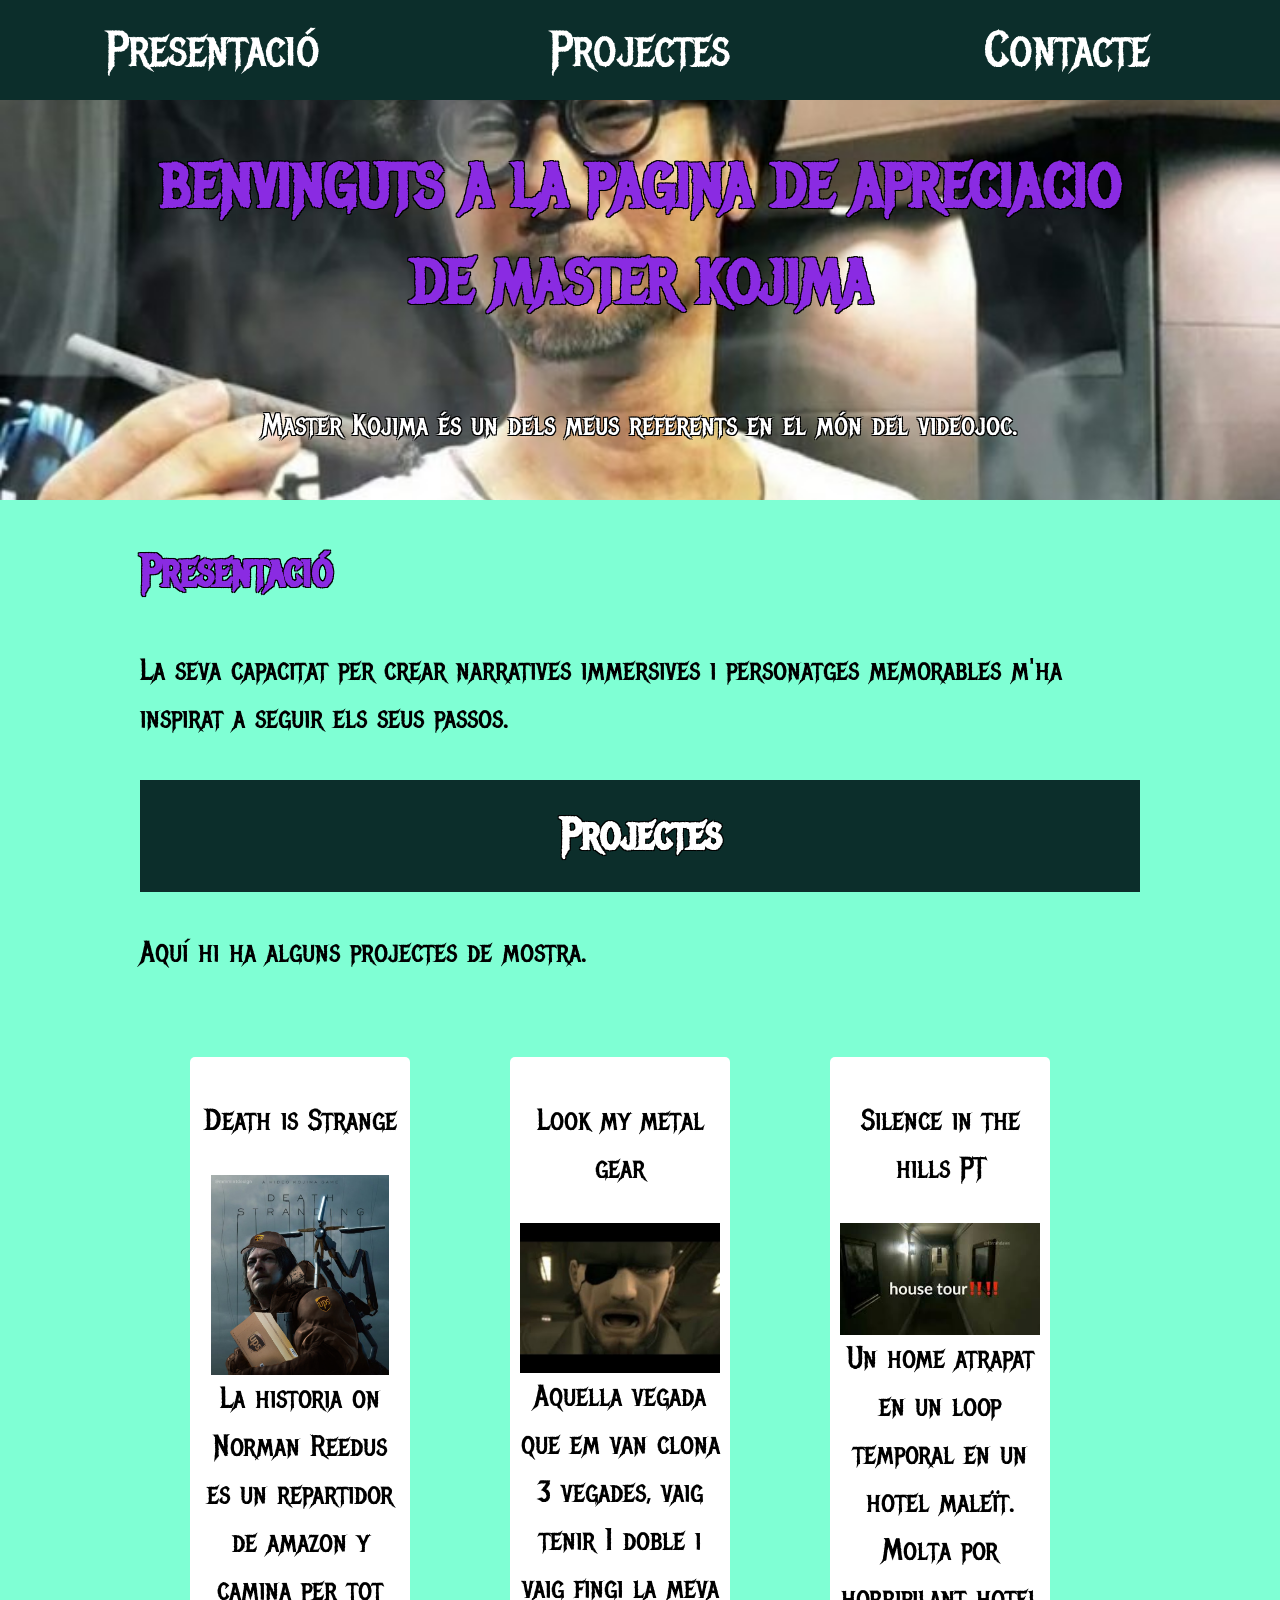
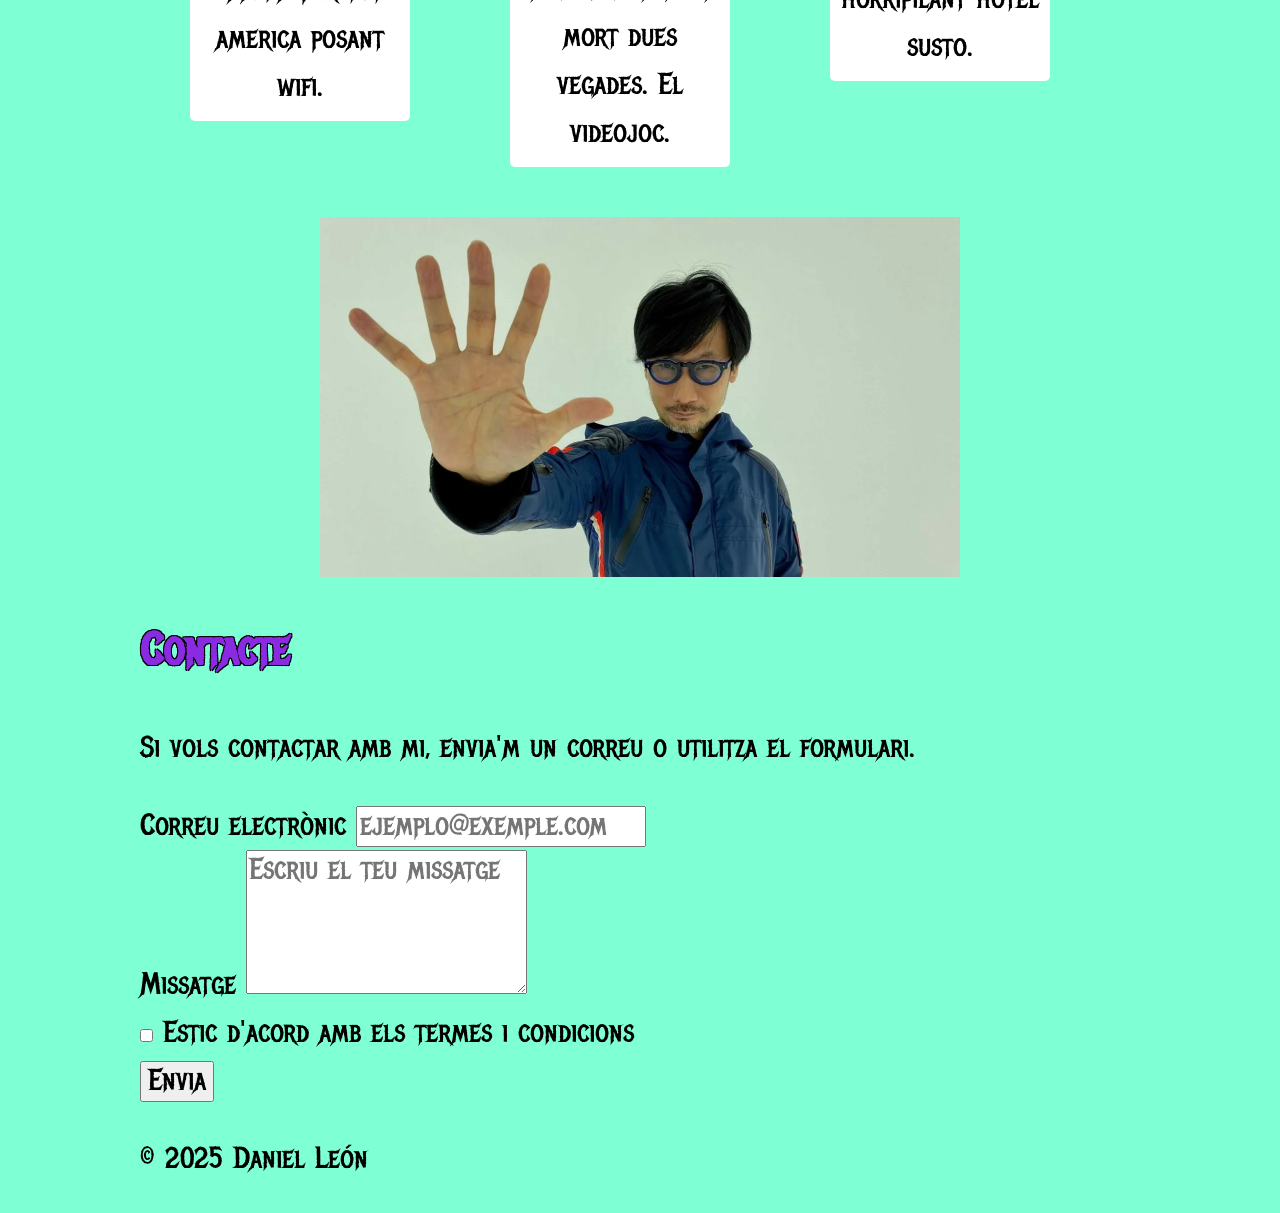
==== index.html @ 2267174e "p 2.0" ====
<!DOCTYPE html>
<html lang="es">
<head>
    <meta charset="UTF-8">
    <meta name="viewport" content="width=device-width, initial-scale=1.0">
    <link rel="stylesheet" href="css/styles.css">
    <link rel="preconnect" href="https://fonts.googleapis.com">
    <link rel="preconnect" href="https://fonts.gstatic.com" crossorigin>
    <link rel="stylesheet" href="css/normalice.css">
    <link href="https://fonts.googleapis.com/css2?family=Metal+Mania&display=swap" rel="stylesheet">
    <title>Web personal</title>
</head>

<body>

    <header>
        <div class ="bg-fondo">
            <nav class ="navegacion_principal_contenedor">           
                <a id="boton" href="#presentacio">Presentació</a>
                <a id="boton" href="#projectes">Projectes</a>
                <a id="boton" href="#contacte">Contacte</a>  
            </nav>
        </div>
    </header>

    <main>
        <section class="hero" id="hero-container">
            <div class="container" id="contenido-hero">
                <h1 >Benvinguts a la pagina de apreciacio de Master Kojima</h1>
                <p id="p-inicial">Master Kojima és un dels meus referents en el món del videojoc.</p>
            </div>
        </section>
        
        <section class="section">
            <div class="container">
                <h2 id="presentacio">Presentació</h2>
                <p>La seva capacitat per crear narratives immersives i personatges memorables m'ha inspirat a seguir els seus passos.</p>
            </div>
        </section>

        <section class="section">
            <div class="container">
                <h2 id="projectes">Projectes</h2>
                <p>Aquí hi ha alguns projectes de mostra.</p>

                <div class="card">
                   <p>Death is Strange</p>
                   <img src="img/UPS.png" alt="ups employe">
                   <div>
                     La historia on Norman Reedus es un repartidor de amazon y camina per tot america posant wifi.
                     </div>
                </div>

                <div class="card">
                       <p>Look my metal gear</p>
                       <img src="img/Big boss.jpg" alt="metal gear">
                       <div>
                         Aquella vegada que em van clona 3 vegades, vaig tenir 1 doble i vaig fingi la meva mort dues vegades. El videojoc.
                       </div>
                </div>

                <div class="card">
                       <p>Silence in the hills PT</p>
                          <img src="img/house.jpeg" alt="silent hills">
                       <div>
                         Un home atrapat en un loop temporal en un hotel maleït. Molta por horripilant hotel susto.
                       </div>
                </div>

                </ul>
            </div>
        </section>

<img src="img/Hand.webp" alt="kojima hand" id="imagen1">
    
        <section class="section">
            <div class="container">
                <h2 id="contacte">Contacte</h2>
                <p>Si vols contactar amb mi, envia'm un correu o utilitza el formulari.</p>

                <form class="contact-form" action="#" method="post">
                    <label for="email">Correu electrònic</label>
                    <input type="email" id="email" name="email" placeholder="ejemplo@exemple.com" required>
<div>
                    <label for="missatge">Missatge</label>
                    <textarea id="missatge" name="missatge" rows="4" placeholder="Escriu el teu missatge"></textarea>
</div>
                    <div class="hero">
                        <label class="checkbox-label">
                            <input type="checkbox" id="condicions" name="condicions" required>
                            Estic d'acord amb els termes i condicions
                        </label>
                    </div>

                    <div class="hero">
                        <button type="submit">Envia</button>
                    </div>
                </form>
            </div>
        </section>
    </main>

    <footer>
        <div class="container">
            <p>&copy; 2025 Daniel León</p>
        </div>
    </footer>

</body>
</html>
---- css/styles.css ----
body {
    font-family: Arial, Helvetica, sans-serif;
    line-height: 1.6;
    margin: 0;
    padding: 0;
    background-color: aquamarine;
    color: black;
    font-size: 30px;
    font-family: 'Metal Mania', cursive;
}

h2, h3 {
   color: blueviolet;
    text-shadow:
    -1px -1px 0 black,
    1px -1px 0 black,
    -1px 1px 0 black,
    1px 1px 0 black;
    
}

#p-inicial {
    text-shadow:
    -1px -1px 0 black,
    1px -1px 0 black,
    -1px 1px 0 black,
    1px 1px 0 black;
}

h1 {
    text-transform: uppercase;
    color: blueviolet;
    text-shadow:
    -1px -1px 0 black,
    1px -1px 0 black,
    -1px 1px 0 black,
    1px 1px 0 black;
}

.container{
    max-width: 1000px;
    margin: 0 auto;
    padding: 0 1rem;
}

.metal-mania-regular {
  font-family: "Metal Mania", system-ui;
  font-weight: 400;
  font-style: normal;
}

img {
    max-width: 35%;
    height: auto;
    display: block;
    margin: 0 auto;
}

.card img {
    max-width: 100%;
    max-height: 200px;
    margin: auto;
}

.navegacion_principal_contenedor {
    display: flex;
    justify-content: space-around;
    background-color: #0c2e2b;
    color: white;
    padding: 0px;
    text-align: center;
}

.bg-fondo {
    background-color: #0c2e2b;
    height: 100px;
}

@media (max-width: 768px) {

body {
   background-color: aquamarine;
   display: flex;
   flex-direction: row;
   font-size: medium;
}

nav {
    flex-direction: column;
    align-items: center;
}

}

#hero-container {
    background-image: url('../img/Smoking.jpg');
    height: 400px;
    color: white;
    text-align: center;
    display: flex;
    justify-content: center;
    background-size: cover;
    background-position: center;
}


@media (max-width: 768px) {
#hero-container {
    height: auto;
    background-size: cover;
    background-position: center;
}
}

#projectes {
    background-color: #0c2e2b;
    color: white;
    padding: 20px 0;
    text-align: center;
}

.card {
    background-color: white;
    width: 20%;
    border-radius: 5px;
    text-align: center;
    float: left;
    padding: 10px;
    margin: 5%;
}

#imagen1 {
    display: flex;
    justify-content: center;
    align-items: center;
    max-width: 50%;
    height: auto;
    margin: 0 auto;
}

@media (max-width: 768px) {
.card {
    width: auto;
    font-size: medium;
    margin: 2%;
}
}

#contenido-hero {
color: white;
display: flex;
flex-direction: column;
align-items: center;
}


@media (max-width: 768px) {
#contenido-hero {
    width: auto;
    font-size: medium;
}
}

#boton {
    color: white;
    padding: 10px 20px;
    margin-top: auto;
    text-decoration: none;
    border-radius: .5rem;
    font-size: 50px;
    width: 90%;
    text-align: center;
    
}

@media (max-width: 768px) {
    #boton {
        width: auto;
    }
}
---- css/normalice.css ----
/*! normalize.css v8.0.1 | MIT License | github.com/necolas/normalize.css */

/* Document
   ========================================================================== */

/**
 * 1. Correct the line height in all browsers.
 * 2. Prevent adjustments of font size after orientation changes in iOS.
 */

html {
  line-height: 1.15; /* 1 */
  -webkit-text-size-adjust: 100%; /* 2 */
}

/* Sections
   ========================================================================== */

/**
 * Remove the margin in all browsers.
 */

body {
  margin: 0;
}

/**
 * Render the `main` element consistently in IE.
 */

main {
  display: block;
}

/**
 * Correct the font size and margin on `h1` elements within `section` and
 * `article` contexts in Chrome, Firefox, and Safari.
 */

h1 {
  font-size: 2em;
  margin: 0.67em 0;
}

/* Grouping content
   ========================================================================== */

/**
 * 1. Add the correct box sizing in Firefox.
 * 2. Show the overflow in Edge and IE.
 */

hr {
  box-sizing: content-box; /* 1 */
  height: 0; /* 1 */
  overflow: visible; /* 2 */
}

/**
 * 1. Correct the inheritance and scaling of font size in all browsers.
 * 2. Correct the odd `em` font sizing in all browsers.
 */

pre {
  font-family: monospace, monospace; /* 1 */
  font-size: 1em; /* 2 */
}

/* Text-level semantics
   ========================================================================== */

/**
 * Remove the gray background on active links in IE 10.
 */

a {
  background-color: transparent;
}

/**
 * 1. Remove the bottom border in Chrome 57-
 * 2. Add the correct text decoration in Chrome, Edge, IE, Opera, and Safari.
 */

abbr[title] {
  border-bottom: none; /* 1 */
  text-decoration: underline; /* 2 */
  text-decoration: underline dotted; /* 2 */
}

/**
 * Add the correct font weight in Chrome, Edge, and Safari.
 */

b,
strong {
  font-weight: bolder;
}

/**
 * 1. Correct the inheritance and scaling of font size in all browsers.
 * 2. Correct the odd `em` font sizing in all browsers.
 */

code,
kbd,
samp {
  font-family: monospace, monospace; /* 1 */
  font-size: 1em; /* 2 */
}

/**
 * Add the correct font size in all browsers.
 */

small {
  font-size: 80%;
}

/**
 * Prevent `sub` and `sup` elements from affecting the line height in
 * all browsers.
 */

sub,
sup {
  font-size: 75%;
  line-height: 0;
  position: relative;
  vertical-align: baseline;
}

sub {
  bottom: -0.25em;
}

sup {
  top: -0.5em;
}

/* Embedded content
   ========================================================================== */

/**
 * Remove the border on images inside links in IE 10.
 */

img {
  border-style: none;
}

/* Forms
   ========================================================================== */

/**
 * 1. Change the font styles in all browsers.
 * 2. Remove the margin in Firefox and Safari.
 */

button,
input,
optgroup,
select,
textarea {
  font-family: inherit; /* 1 */
  font-size: 100%; /* 1 */
  line-height: 1.15; /* 1 */
  margin: 0; /* 2 */
}

/**
 * Show the overflow in IE.
 * 1. Show the overflow in Edge.
 */

button,
input { /* 1 */
  overflow: visible;
}

/**
 * Remove the inheritance of text transform in Edge, Firefox, and IE.
 * 1. Remove the inheritance of text transform in Firefox.
 */

button,
select { /* 1 */
  text-transform: none;
}

/**
 * Correct the inability to style clickable types in iOS and Safari.
 */

button,
[type="button"],
[type="reset"],
[type="submit"] {
  -webkit-appearance: button;
}

/**
 * Remove the inner border and padding in Firefox.
 */

button::-moz-focus-inner,
[type="button"]::-moz-focus-inner,
[type="reset"]::-moz-focus-inner,
[type="submit"]::-moz-focus-inner {
  border-style: none;
  padding: 0;
}

/**
 * Restore the focus styles unset by the previous rule.
 */

button:-moz-focusring,
[type="button"]:-moz-focusring,
[type="reset"]:-moz-focusring,
[type="submit"]:-moz-focusring {
  outline: 1px dotted ButtonText;
}

/**
 * Correct the padding in Firefox.
 */

fieldset {
  padding: 0.35em 0.75em 0.625em;
}

/**
 * 1. Correct the text wrapping in Edge and IE.
 * 2. Correct the color inheritance from `fieldset` elements in IE.
 * 3. Remove the padding so developers are not caught out when they zero out
 *    `fieldset` elements in all browsers.
 */

legend {
  box-sizing: border-box; /* 1 */
  color: inherit; /* 2 */
  display: table; /* 1 */
  max-width: 100%; /* 1 */
  padding: 0; /* 3 */
  white-space: normal; /* 1 */
}

/**
 * Add the correct vertical alignment in Chrome, Firefox, and Opera.
 */

progress {
  vertical-align: baseline;
}

/**
 * Remove the default vertical scrollbar in IE 10+.
 */

textarea {
  overflow: auto;
}

/**
 * 1. Add the correct box sizing in IE 10.
 * 2. Remove the padding in IE 10.
 */

[type="checkbox"],
[type="radio"] {
  box-sizing: border-box; /* 1 */
  padding: 0; /* 2 */
}

/**
 * Correct the cursor style of increment and decrement buttons in Chrome.
 */

[type="number"]::-webkit-inner-spin-button,
[type="number"]::-webkit-outer-spin-button {
  height: auto;
}

/**
 * 1. Correct the odd appearance in Chrome and Safari.
 * 2. Correct the outline style in Safari.
 */

[type="search"] {
  -webkit-appearance: textfield; /* 1 */
  outline-offset: -2px; /* 2 */
}

/**
 * Remove the inner padding in Chrome and Safari on macOS.
 */

[type="search"]::-webkit-search-decoration {
  -webkit-appearance: none;
}

/**
 * 1. Correct the inability to style clickable types in iOS and Safari.
 * 2. Change font properties to `inherit` in Safari.
 */

::-webkit-file-upload-button {
  -webkit-appearance: button; /* 1 */
  font: inherit; /* 2 */
}

/* Interactive
   ========================================================================== */

/*
 * Add the correct display in Edge, IE 10+, and Firefox.
 */

details {
  display: block;
}

/*
 * Add the correct display in all browsers.
 */

summary {
  display: list-item;
}

/* Misc
   ========================================================================== */

/**
 * Add the correct display in IE 10+.
 */

template {
  display: none;
}

/**
 * Add the correct display in IE 10.
 */

[hidden] {
  display: none;
}
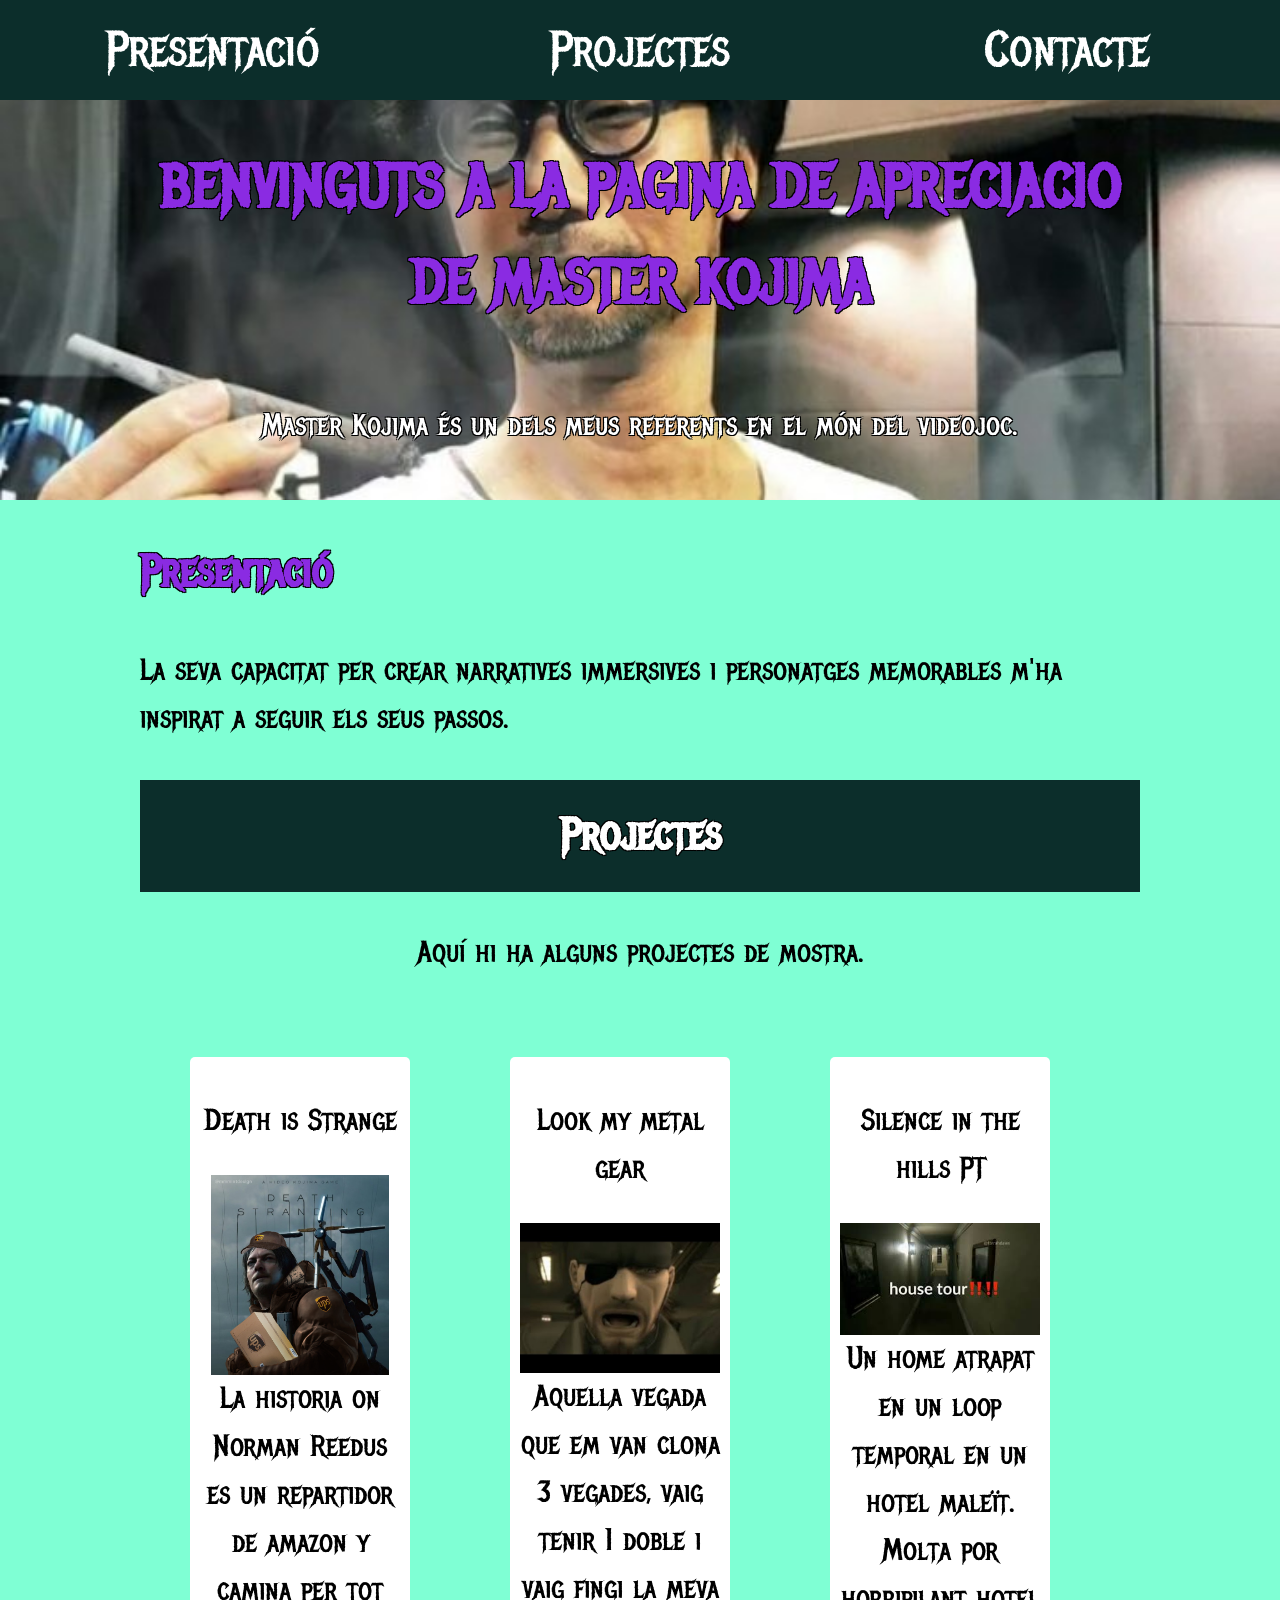
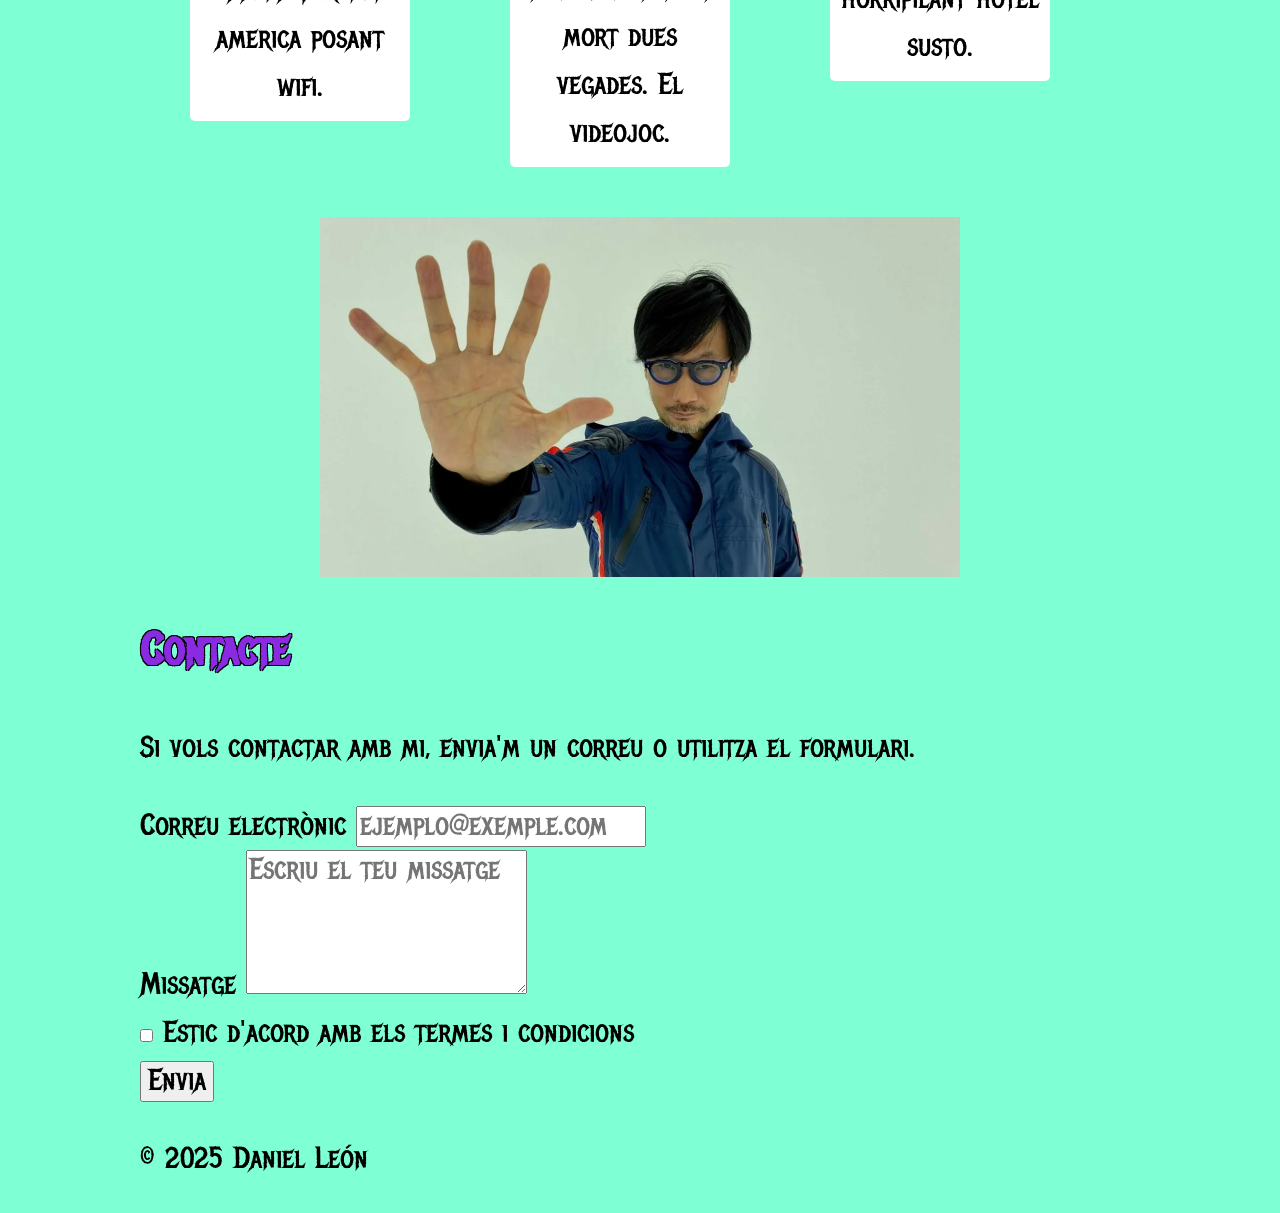
==== commit 52140f0f: "pe 2.2" ====
--- a/index.html
+++ b/index.html
@@ -41,7 +41,7 @@
         <section class="section">
             <div class="container">
                 <h2 id="projectes">Projectes</h2>
-                <p>Aquí hi ha alguns projectes de mostra.</p>
+                <p id="p-projectes">Aquí hi ha alguns projectes de mostra.</p>
 
                 <div class="card">
                    <p>Death is Strange</p>
--- a/css/styles.css
+++ b/css/styles.css
@@ -25,6 +25,10 @@
     1px -1px 0 black,
     -1px 1px 0 black,
     1px 1px 0 black;
+}
+
+#p-projectes {
+    text-align: center;
 }
 
 h1 {
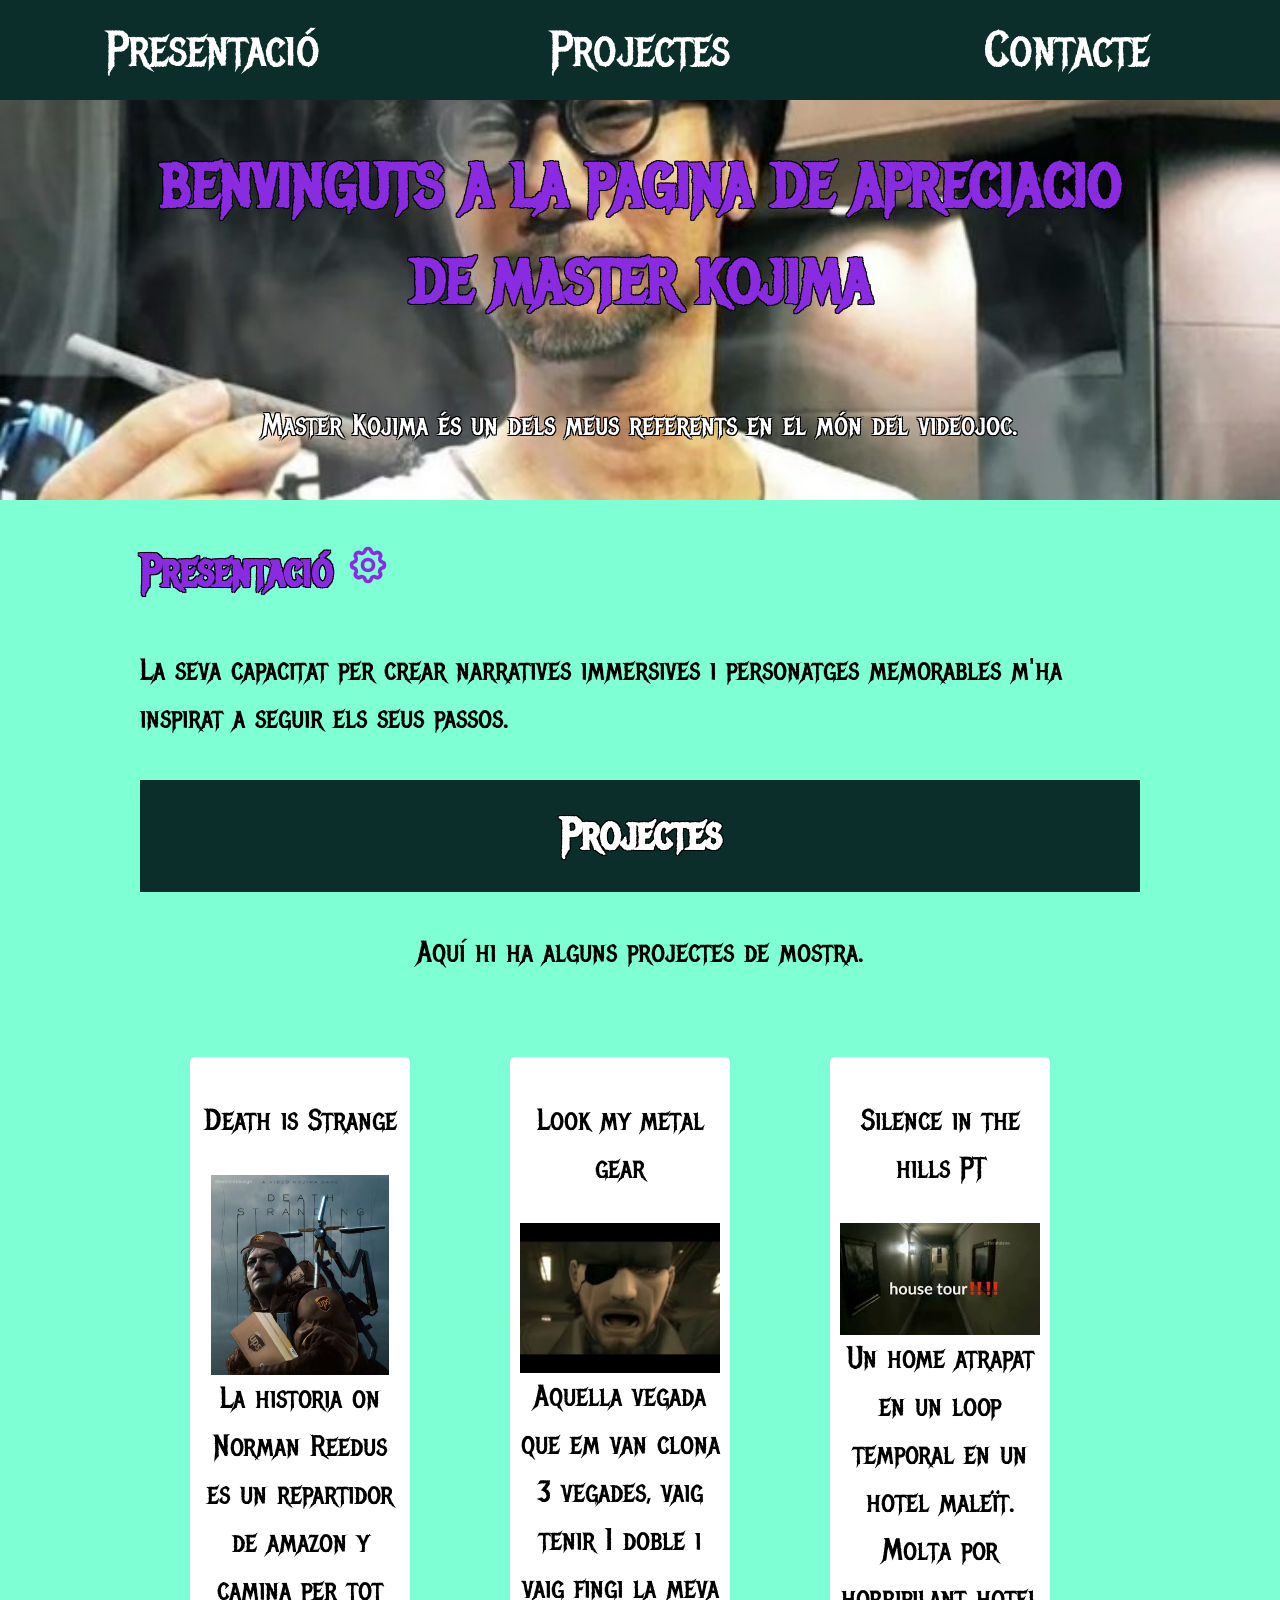
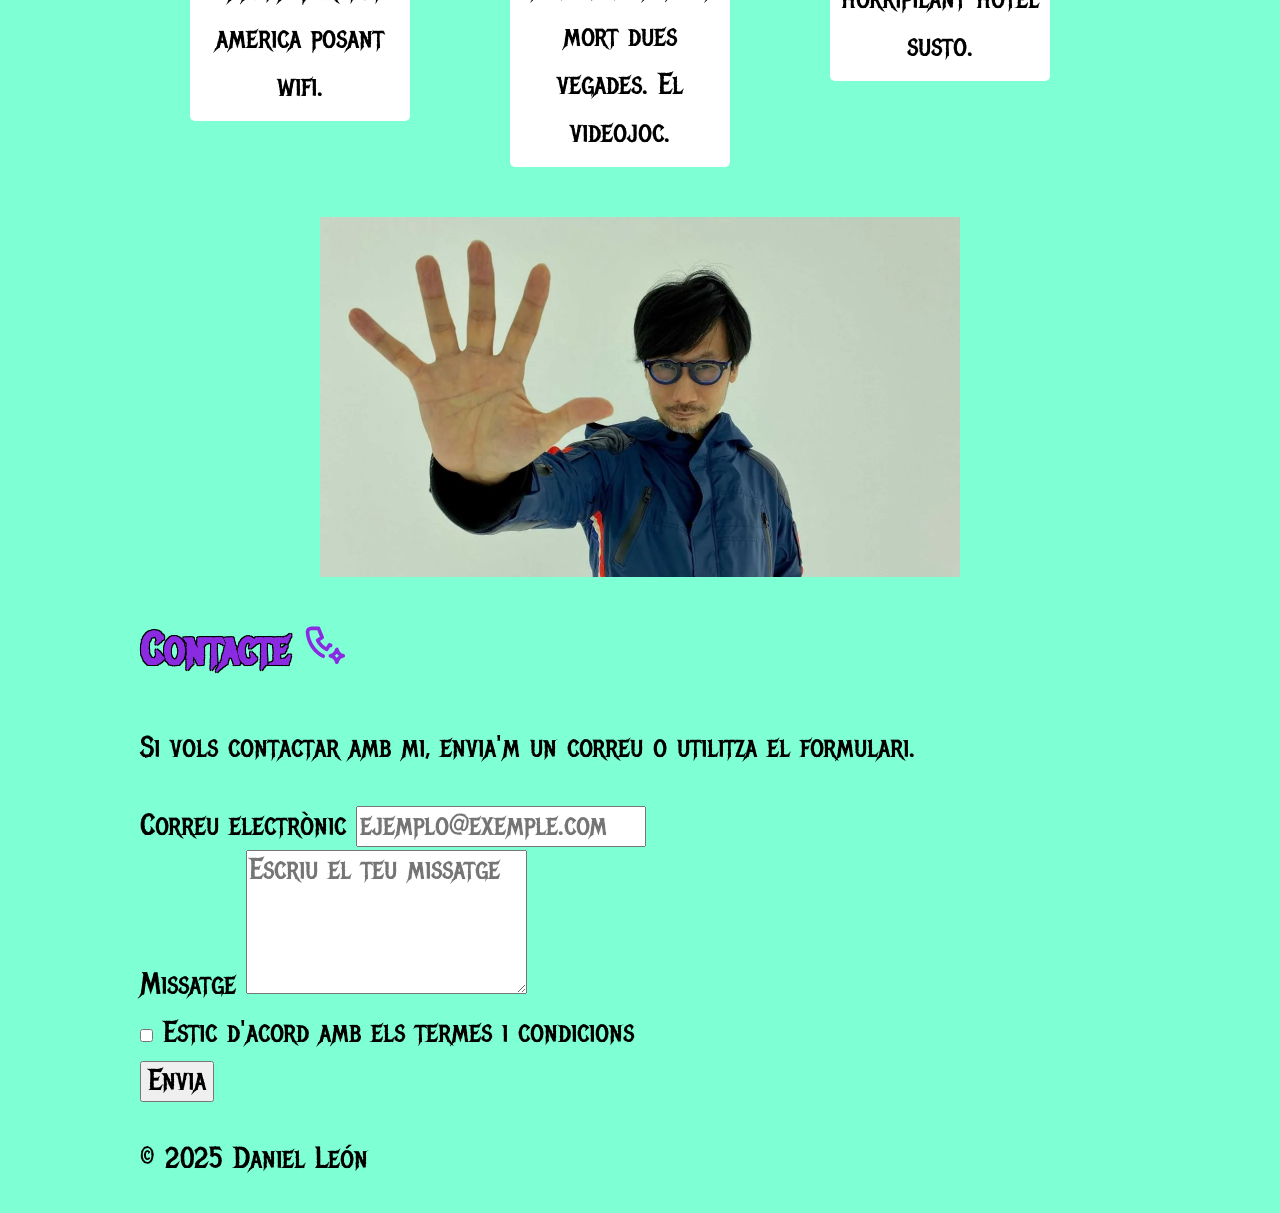
==== commit 46dd3d40: "iconos svg" ====
--- a/index.html
+++ b/index.html
@@ -33,7 +33,9 @@
         
         <section class="section">
             <div class="container">
-                <h2 id="presentacio">Presentació</h2>
+                <div>
+                <h2 id="presentacio">Presentació <svg xmlns="http://www.w3.org/2000/svg" width="44" height="44" viewBox="0 0 24 24" fill="none" stroke="currentColor" stroke-width="2" stroke-linecap="round" stroke-linejoin="round" class="icon icon-tabler icons-tabler-outline icon-tabler-settings"><path stroke="none" d="M0 0h24v24H0z" fill="none"/><path d="M10.325 4.317c.426 -1.756 2.924 -1.756 3.35 0a1.724 1.724 0 0 0 2.573 1.066c1.543 -.94 3.31 .826 2.37 2.37a1.724 1.724 0 0 0 1.065 2.572c1.756 .426 1.756 2.924 0 3.35a1.724 1.724 0 0 0 -1.066 2.573c.94 1.543 -.826 3.31 -2.37 2.37a1.724 1.724 0 0 0 -2.572 1.065c-.426 1.756 -2.924 1.756 -3.35 0a1.724 1.724 0 0 0 -2.573 -1.066c-1.543 .94 -3.31 -.826 -2.37 -2.37a1.724 1.724 0 0 0 -1.065 -2.572c-1.756 -.426 -1.756 -2.924 0 -3.35a1.724 1.724 0 0 0 1.066 -2.573c-.94 -1.543 .826 -3.31 2.37 -2.37c1 .608 2.296 .07 2.572 -1.065z" /><path d="M9 12a3 3 0 1 0 6 0a3 3 0 0 0 -6 0" /></svg></h2>
+                </div>
                 <p>La seva capacitat per crear narratives immersives i personatges memorables m'ha inspirat a seguir els seus passos.</p>
             </div>
         </section>
@@ -75,7 +77,7 @@
     
         <section class="section">
             <div class="container">
-                <h2 id="contacte">Contacte</h2>
+                <h2 id="contacte">Contacte <svg xmlns="http://www.w3.org/2000/svg" width="44" height="44" viewBox="0 0 24 24" fill="none" stroke="currentColor" stroke-width="2" stroke-linecap="round" stroke-linejoin="round" class="icon icon-tabler icons-tabler-outline icon-tabler-phone-spark"><path stroke="none" d="M0 0h24v24H0z" fill="none"/><path d="M11.584 19.225a16 16 0 0 1 -8.584 -13.225a2 2 0 0 1 2 -2h4l2 5l-2.5 1.5a11 11 0 0 0 5 5l1.5 -2.5l.65 .26" /><path d="M19 22.5a4.75 4.75 0 0 1 3.5 -3.5a4.75 4.75 0 0 1 -3.5 -3.5a4.75 4.75 0 0 1 -3.5 3.5a4.75 4.75 0 0 1 3.5 3.5" /></svg></h2>
                 <p>Si vols contactar amb mi, envia'm un correu o utilitza el formulari.</p>
 
                 <form class="contact-form" action="#" method="post">
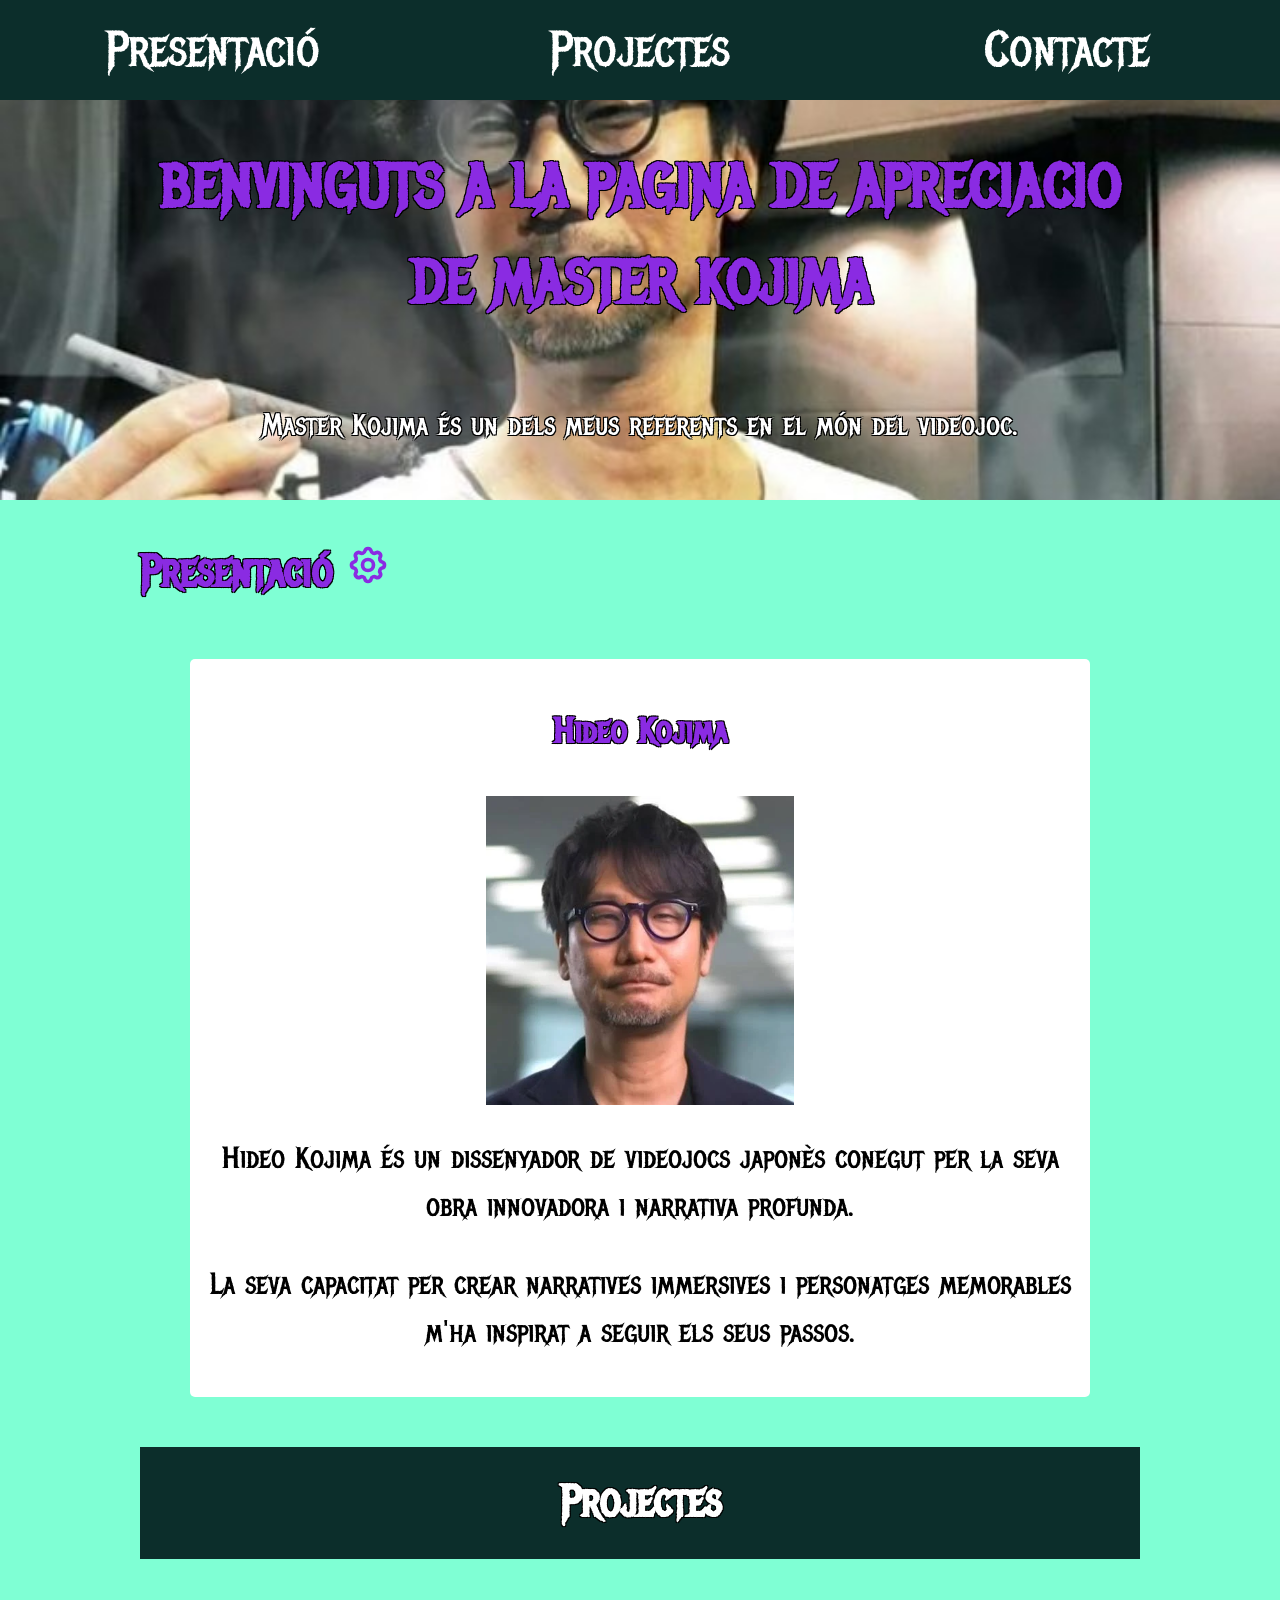
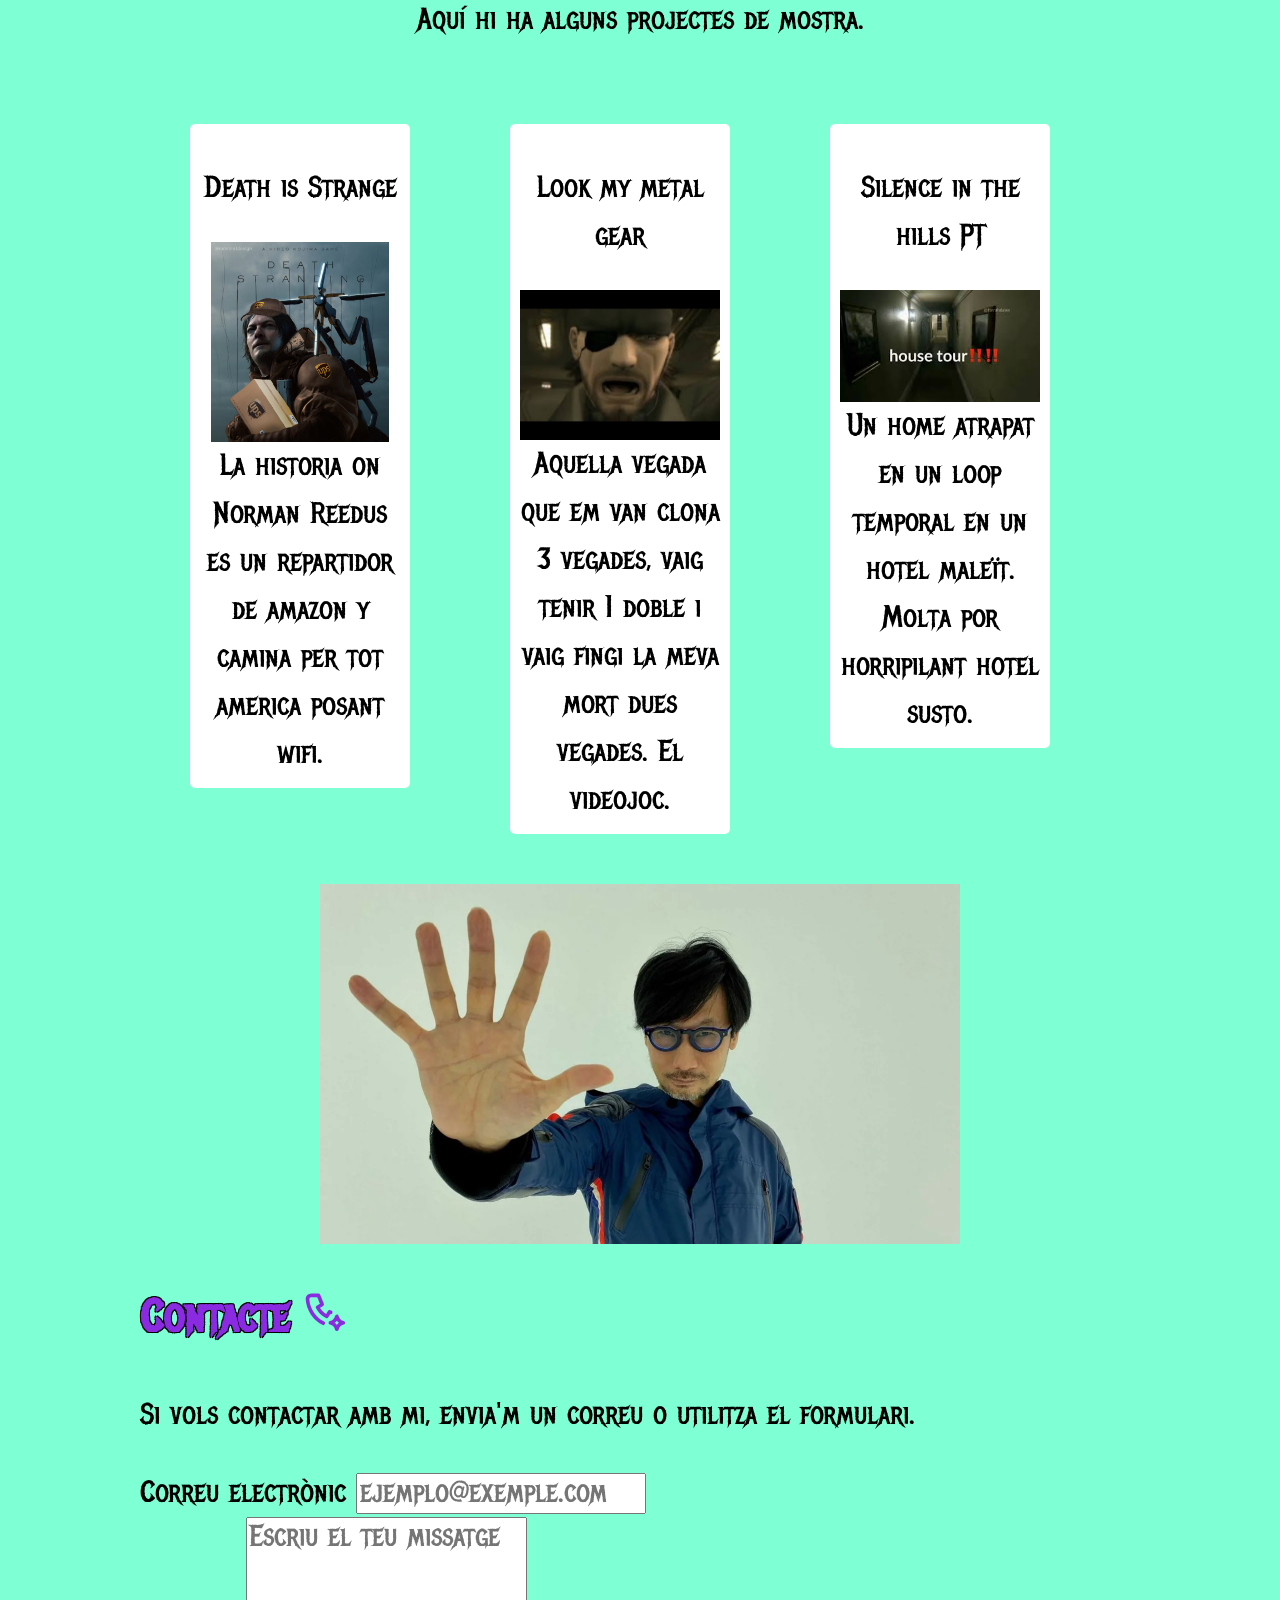
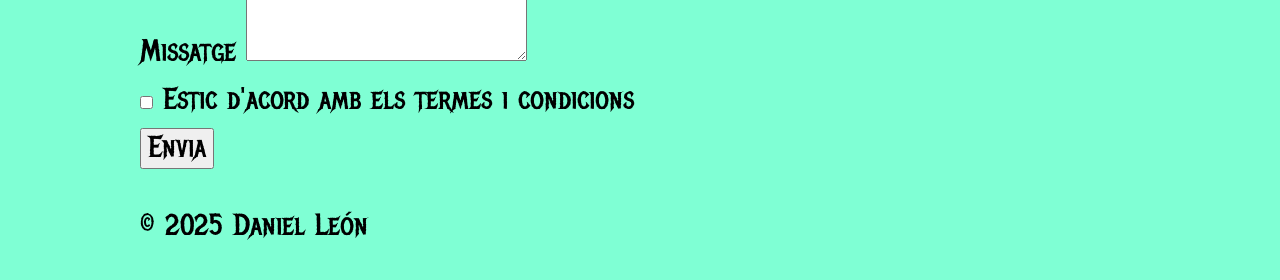
==== commit 39011696: "presentacion 1.4" ====
--- a/index.html
+++ b/index.html
@@ -36,7 +36,12 @@
                 <div>
                 <h2 id="presentacio">Presentació <svg xmlns="http://www.w3.org/2000/svg" width="44" height="44" viewBox="0 0 24 24" fill="none" stroke="currentColor" stroke-width="2" stroke-linecap="round" stroke-linejoin="round" class="icon icon-tabler icons-tabler-outline icon-tabler-settings"><path stroke="none" d="M0 0h24v24H0z" fill="none"/><path d="M10.325 4.317c.426 -1.756 2.924 -1.756 3.35 0a1.724 1.724 0 0 0 2.573 1.066c1.543 -.94 3.31 .826 2.37 2.37a1.724 1.724 0 0 0 1.065 2.572c1.756 .426 1.756 2.924 0 3.35a1.724 1.724 0 0 0 -1.066 2.573c.94 1.543 -.826 3.31 -2.37 2.37a1.724 1.724 0 0 0 -2.572 1.065c-.426 1.756 -2.924 1.756 -3.35 0a1.724 1.724 0 0 0 -2.573 -1.066c-1.543 .94 -3.31 -.826 -2.37 -2.37a1.724 1.724 0 0 0 -1.065 -2.572c-1.756 -.426 -1.756 -2.924 0 -3.35a1.724 1.724 0 0 0 1.066 -2.573c-.94 -1.543 .826 -3.31 2.37 -2.37c1 .608 2.296 .07 2.572 -1.065z" /><path d="M9 12a3 3 0 1 0 6 0a3 3 0 0 0 -6 0" /></svg></h2>
                 </div>
-                <p>La seva capacitat per crear narratives immersives i personatges memorables m'ha inspirat a seguir els seus passos.</p>
+                <div class="card1">
+                    <h3>Hideo Kojima</h3>
+                    <img src="img/hideo.webp" alt="Hideo kojima">
+                    <p>Hideo Kojima és un dissenyador de videojocs japonès conegut per la seva obra innovadora i narrativa profunda.</p>
+                    <p>La seva capacitat per crear narratives immersives i personatges memorables m'ha inspirat a seguir els seus passos.</p>
+                </div>
             </div>
         </section>
 
@@ -46,8 +51,8 @@
                 <p id="p-projectes">Aquí hi ha alguns projectes de mostra.</p>
 
                 <div class="card">
-                   <p>Death is Strange</p>
-                   <img src="img/UPS.png" alt="ups employe">
+                   <p> Death is Strange </p>
+                   <a href="https://es.wikipedia.org/wiki/Death_Stranding"><img src="img/UPS.png" alt="ups employe" ></a>
                    <div>
                      La historia on Norman Reedus es un repartidor de amazon y camina per tot america posant wifi.
                      </div>
@@ -55,7 +60,7 @@
 
                 <div class="card">
                        <p>Look my metal gear</p>
-                       <img src="img/Big boss.jpg" alt="metal gear">
+                       <a href="https://es.wikipedia.org/wiki/Metal_Gear"><img src="img/Big boss.jpg" alt="metal gear"></a>
                        <div>
                          Aquella vegada que em van clona 3 vegades, vaig tenir 1 doble i vaig fingi la meva mort dues vegades. El videojoc.
                        </div>
@@ -63,7 +68,7 @@
 
                 <div class="card">
                        <p>Silence in the hills PT</p>
-                          <img src="img/house.jpeg" alt="silent hills">
+                          <a href="https://es.wikipedia.org/wiki/P.T._(videojuego)"><img src="img/house.jpeg" alt="silent hills"></a>
                        <div>
                          Un home atrapat en un loop temporal en un hotel maleït. Molta por horripilant hotel susto.
                        </div>
--- a/css/styles.css
+++ b/css/styles.css
@@ -133,6 +133,14 @@
     margin: 5%;
 }
 
+.card1 {
+    background-color: white;
+    border-radius: 5px;
+    text-align: center;
+    padding: 10px;
+    margin: 5%;
+}
+
 #imagen1 {
     display: flex;
     justify-content: center;
@@ -173,8 +181,7 @@
     border-radius: .5rem;
     font-size: 50px;
     width: 90%;
-    text-align: center;
-    
+    text-align: center;  
 }
 
 @media (max-width: 768px) {
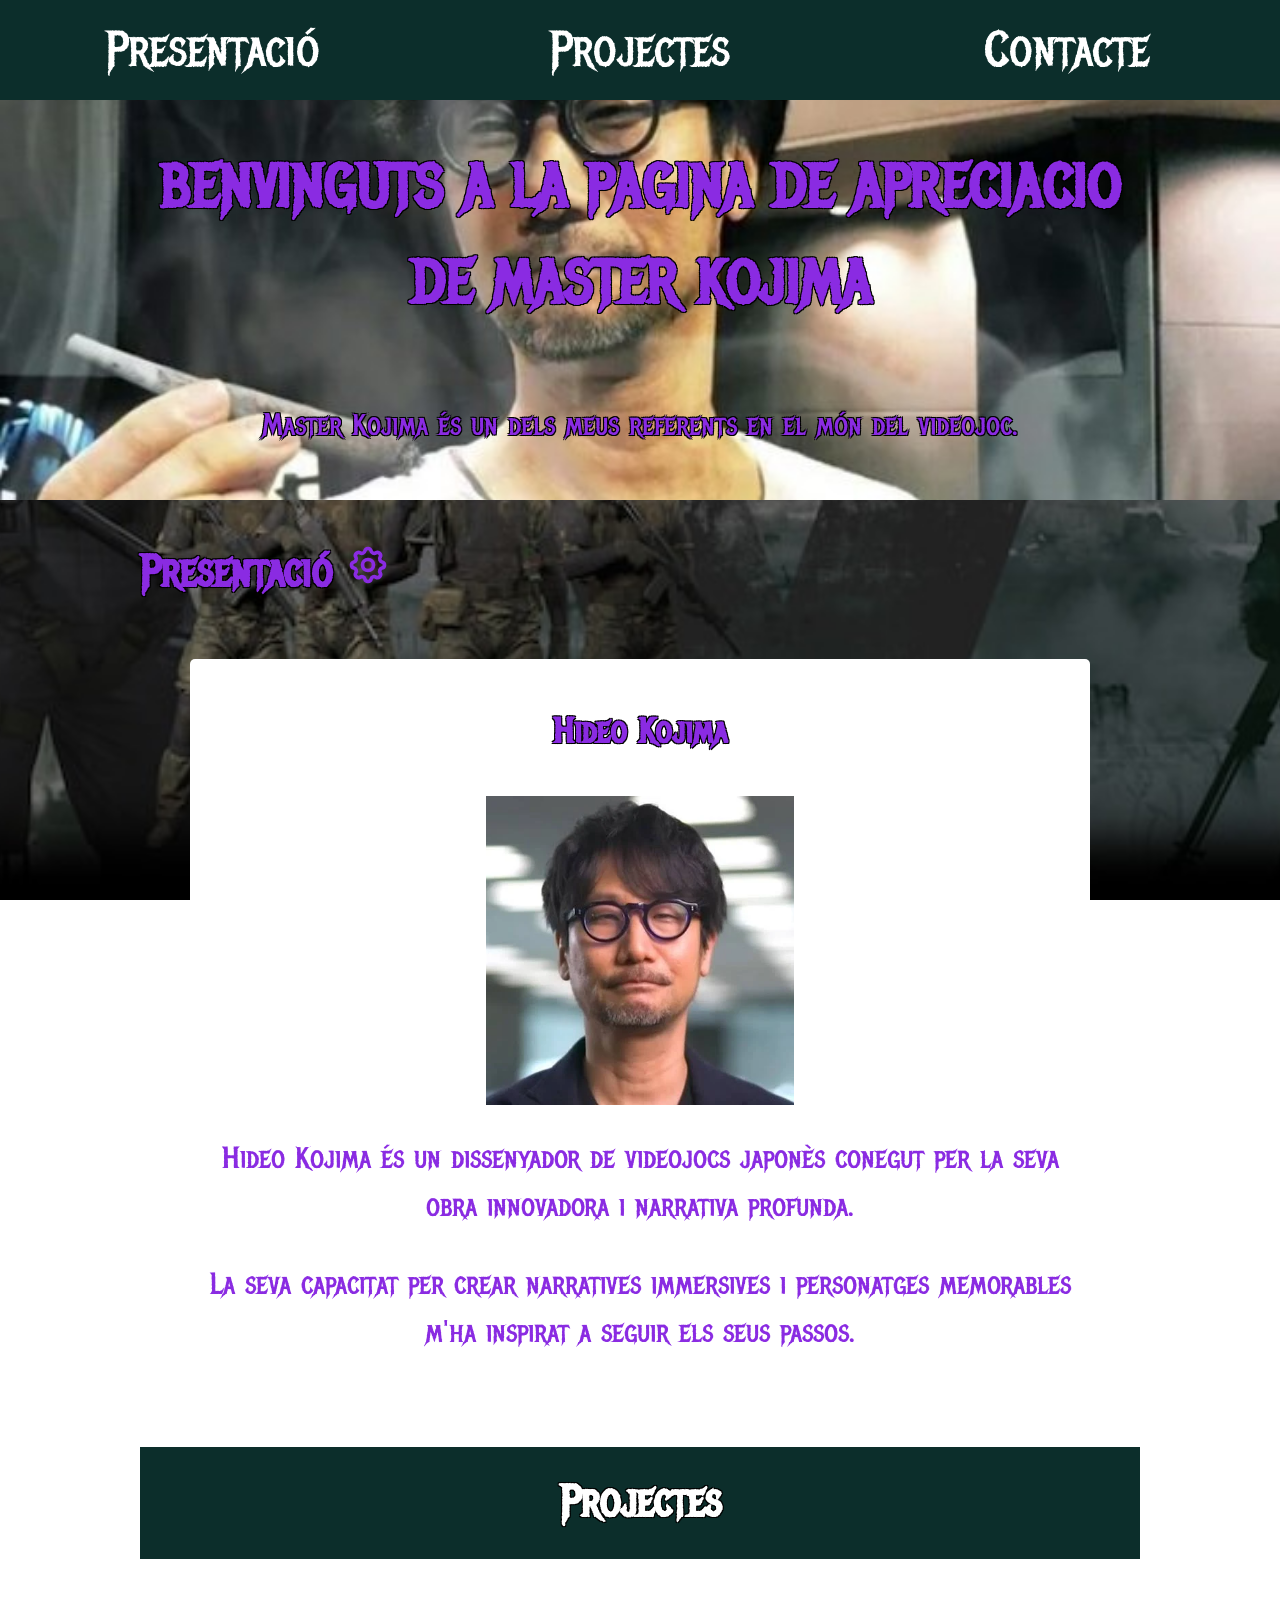
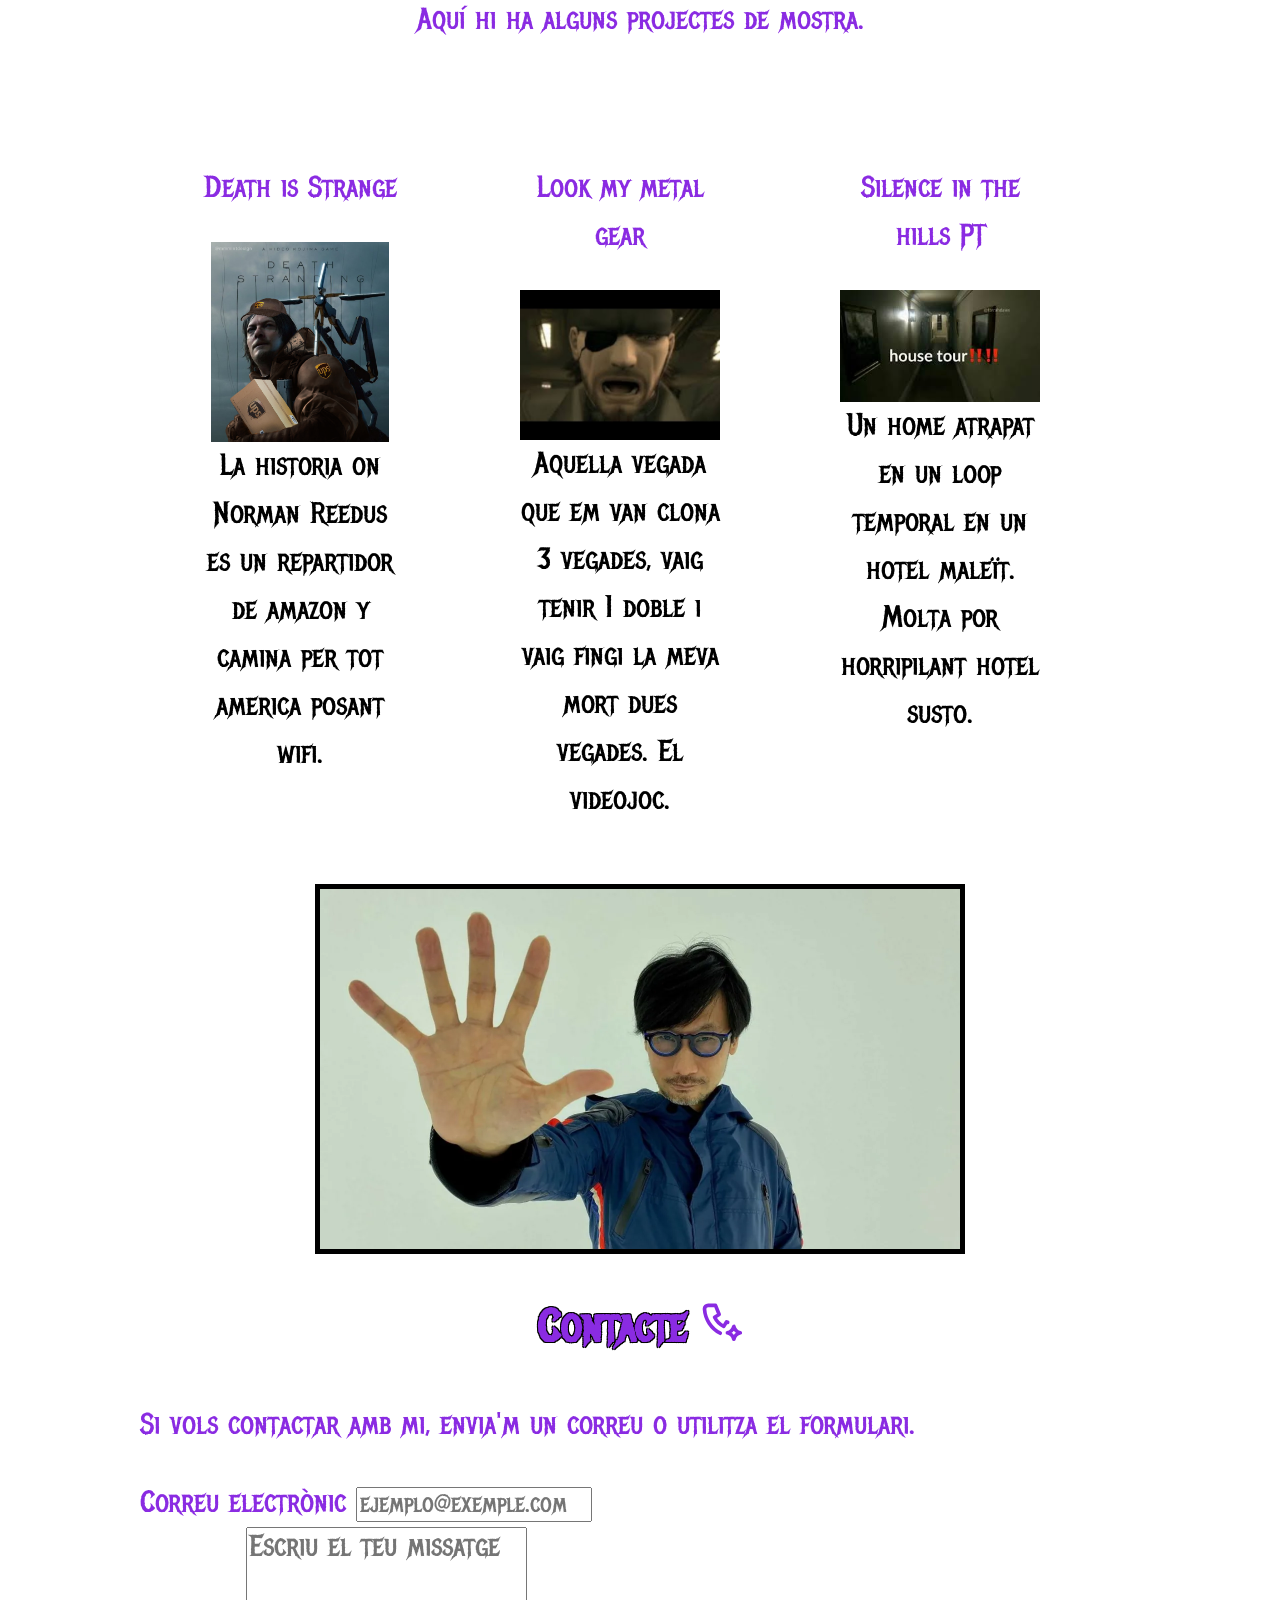
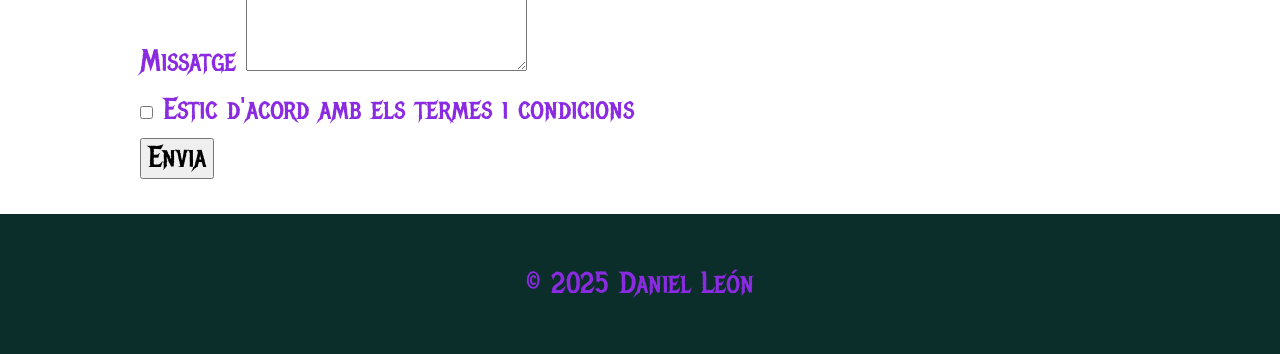
==== commit a56eb062: "backgroun image 1.3 y color de texto 1.2" ====
--- a/index.html
+++ b/index.html
@@ -80,7 +80,7 @@
 
 <img src="img/Hand.webp" alt="kojima hand" id="imagen1">
     
-        <section class="section">
+        <section class="section" id="contacte-section">
             <div class="container">
                 <h2 id="contacte">Contacte <svg xmlns="http://www.w3.org/2000/svg" width="44" height="44" viewBox="0 0 24 24" fill="none" stroke="currentColor" stroke-width="2" stroke-linecap="round" stroke-linejoin="round" class="icon icon-tabler icons-tabler-outline icon-tabler-phone-spark"><path stroke="none" d="M0 0h24v24H0z" fill="none"/><path d="M11.584 19.225a16 16 0 0 1 -8.584 -13.225a2 2 0 0 1 2 -2h4l2 5l-2.5 1.5a11 11 0 0 0 5 5l1.5 -2.5l.65 .26" /><path d="M19 22.5a4.75 4.75 0 0 1 3.5 -3.5a4.75 4.75 0 0 1 -3.5 -3.5a4.75 4.75 0 0 1 -3.5 3.5a4.75 4.75 0 0 1 3.5 3.5" /></svg></h2>
                 <p>Si vols contactar amb mi, envia'm un correu o utilitza el formulari.</p>
@@ -108,7 +108,7 @@
     </main>
 
     <footer>
-        <div class="container">
+        <div class="container" id="">
             <p>&copy; 2025 Daniel León</p>
         </div>
     </footer>
--- a/css/styles.css
+++ b/css/styles.css
@@ -1,14 +1,18 @@
 body {
-    font-family: Arial, Helvetica, sans-serif;
     line-height: 1.6;
     margin: 0;
     padding: 0;
-    background-color: aquamarine;
     color: black;
     font-size: 30px;
     font-family: 'Metal Mania', cursive;
-}
-
+    background-image: url(../img/V.jpeg);
+    background-size: cover;
+    background-attachment: fixed;
+    background-position: center;
+    background-repeat: no-repeat;   
+}
+
+/*Esto subaraya en negro los títulos y párrafos */
 h2, h3 {
    color: blueviolet;
     text-shadow:
@@ -27,10 +31,6 @@
     1px 1px 0 black;
 }
 
-#p-projectes {
-    text-align: center;
-}
-
 h1 {
     text-transform: uppercase;
     color: blueviolet;
@@ -41,12 +41,22 @@
     1px 1px 0 black;
 }
 
+#p-projectes {
+    text-align: center;
+    color: blueviolet;
+}
+
 .container{
     max-width: 1000px;
     margin: 0 auto;
     padding: 0 1rem;
 }
 
+#contacte-section {
+    color: blueviolet;
+}
+
+/* Estils de la tipografia */
 .metal-mania-regular {
   font-family: "Metal Mania", system-ui;
   font-weight: 400;
@@ -60,6 +70,35 @@
     margin: 0 auto;
 }
 
+p {
+    color: blueviolet;
+}
+
+#email {
+    color: blueviolet;
+    font-size: 25px;
+}
+
+#contacte {
+    text-align: center;
+}
+
+#missatge {
+    color: blueviolet  ;
+}
+
+label {
+    color: blueviolet;
+}
+
+footer {
+    background-color: #0c2e2b;
+    color: white;
+    text-align: center;
+    padding: 1rem 0;
+    margin-top: 2rem;
+}
+
 .card img {
     max-width: 100%;
     max-height: 200px;
@@ -80,22 +119,6 @@
     height: 100px;
 }
 
-@media (max-width: 768px) {
-
-body {
-   background-color: aquamarine;
-   display: flex;
-   flex-direction: row;
-   font-size: medium;
-}
-
-nav {
-    flex-direction: column;
-    align-items: center;
-}
-
-}
-
 #hero-container {
     background-image: url('../img/Smoking.jpg');
     height: 400px;
@@ -105,22 +128,6 @@
     justify-content: center;
     background-size: cover;
     background-position: center;
-}
-
-
-@media (max-width: 768px) {
-#hero-container {
-    height: auto;
-    background-size: cover;
-    background-position: center;
-}
-}
-
-#projectes {
-    background-color: #0c2e2b;
-    color: white;
-    padding: 20px 0;
-    text-align: center;
 }
 
 .card {
@@ -148,14 +155,7 @@
     max-width: 50%;
     height: auto;
     margin: 0 auto;
-}
-
-@media (max-width: 768px) {
-.card {
-    width: auto;
-    font-size: medium;
-    margin: 2%;
-}
+    border: black 5px solid;
 }
 
 #contenido-hero {
@@ -165,6 +165,14 @@
 align-items: center;
 }
 
+/* Estilos para pantallas pequeñas */
+@media (max-width: 768px) {
+.card {
+    width: auto;
+    font-size: medium;
+    margin: 2%;
+}
+}
 
 @media (max-width: 768px) {
 #contenido-hero {
@@ -189,3 +197,34 @@
         width: auto;
     }
 }
+
+@media (max-width: 768px) {
+#hero-container {
+    height: auto;
+    background-size: cover;
+    background-position: center;
+}
+}
+
+#projectes {
+    background-color: #0c2e2b;
+    color: white;
+    padding: 20px 0;
+    text-align: center;
+}
+
+@media (max-width: 768px) {
+
+body {
+   background-color: aquamarine;
+   display: flex;
+   flex-direction: row;
+   font-size: medium;
+}
+
+nav {
+    position: relative;
+    flex-direction: column;
+    align-items: center;
+}
+}
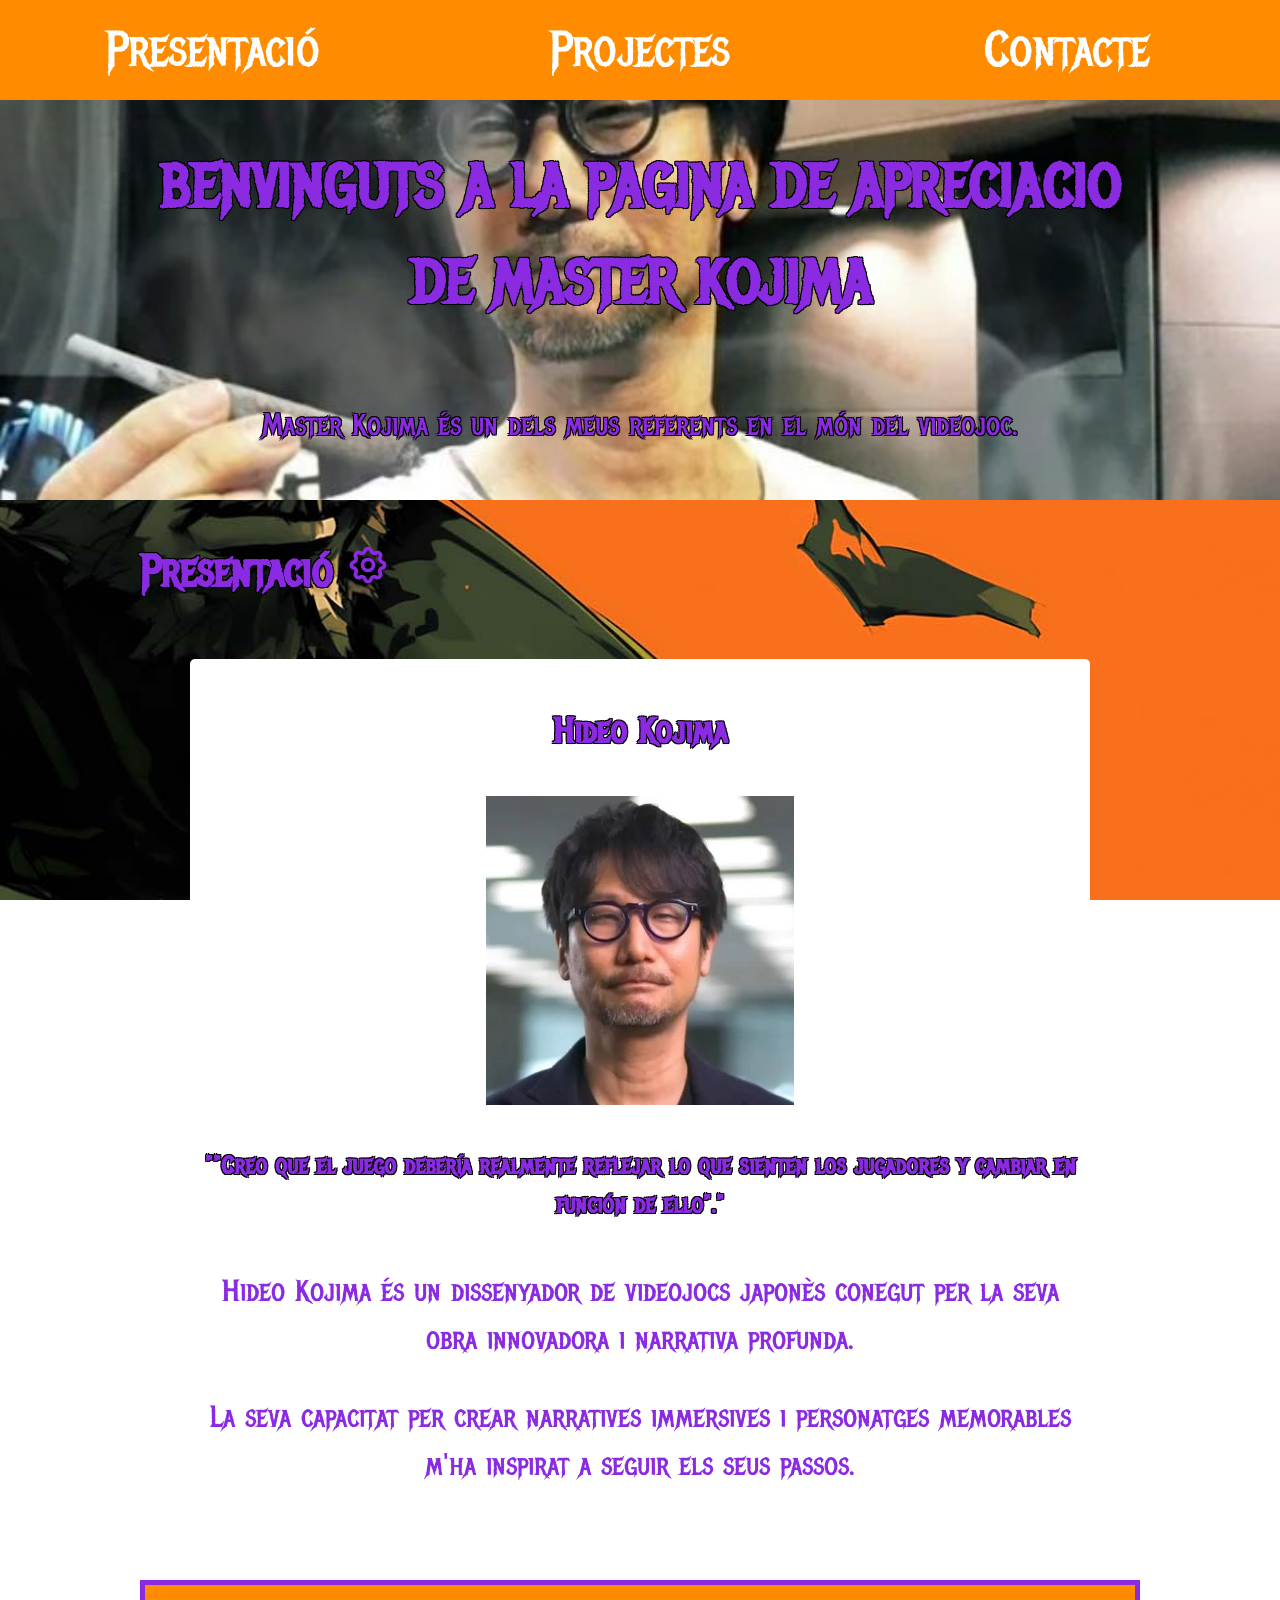
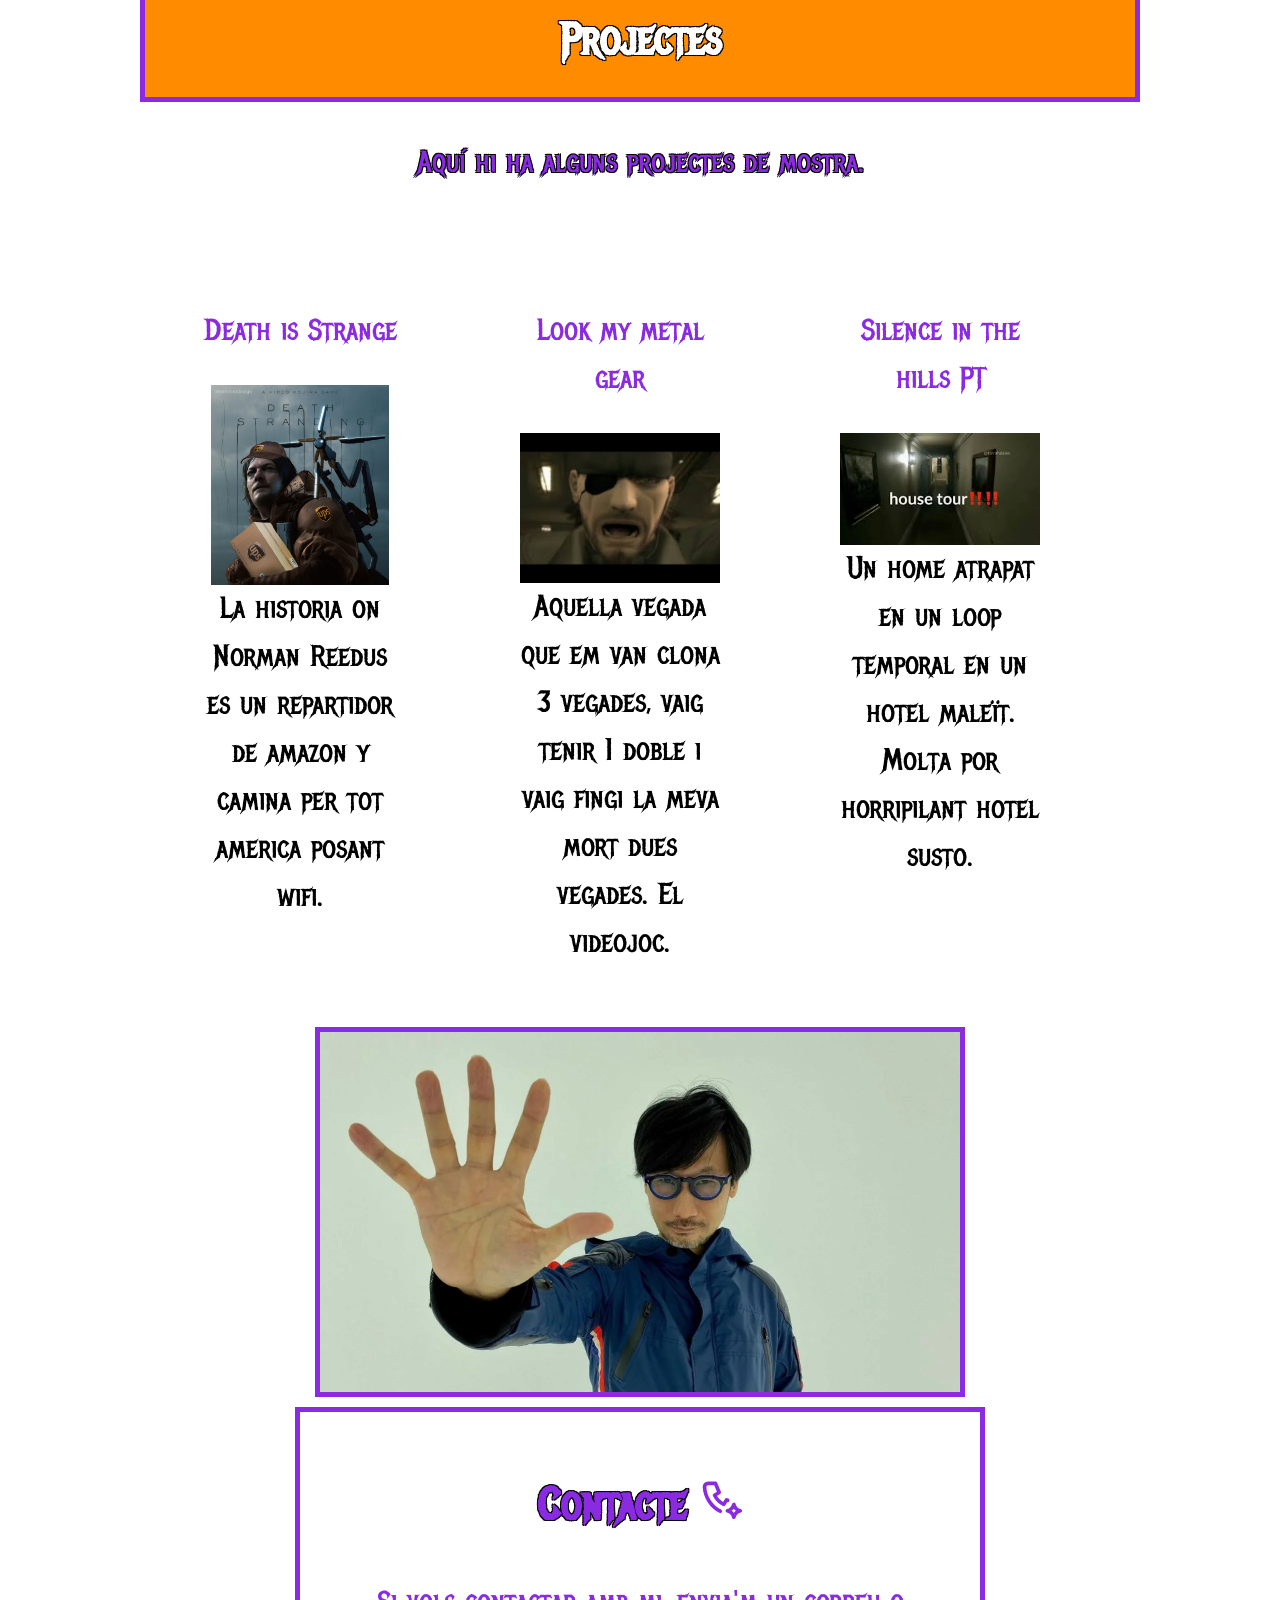
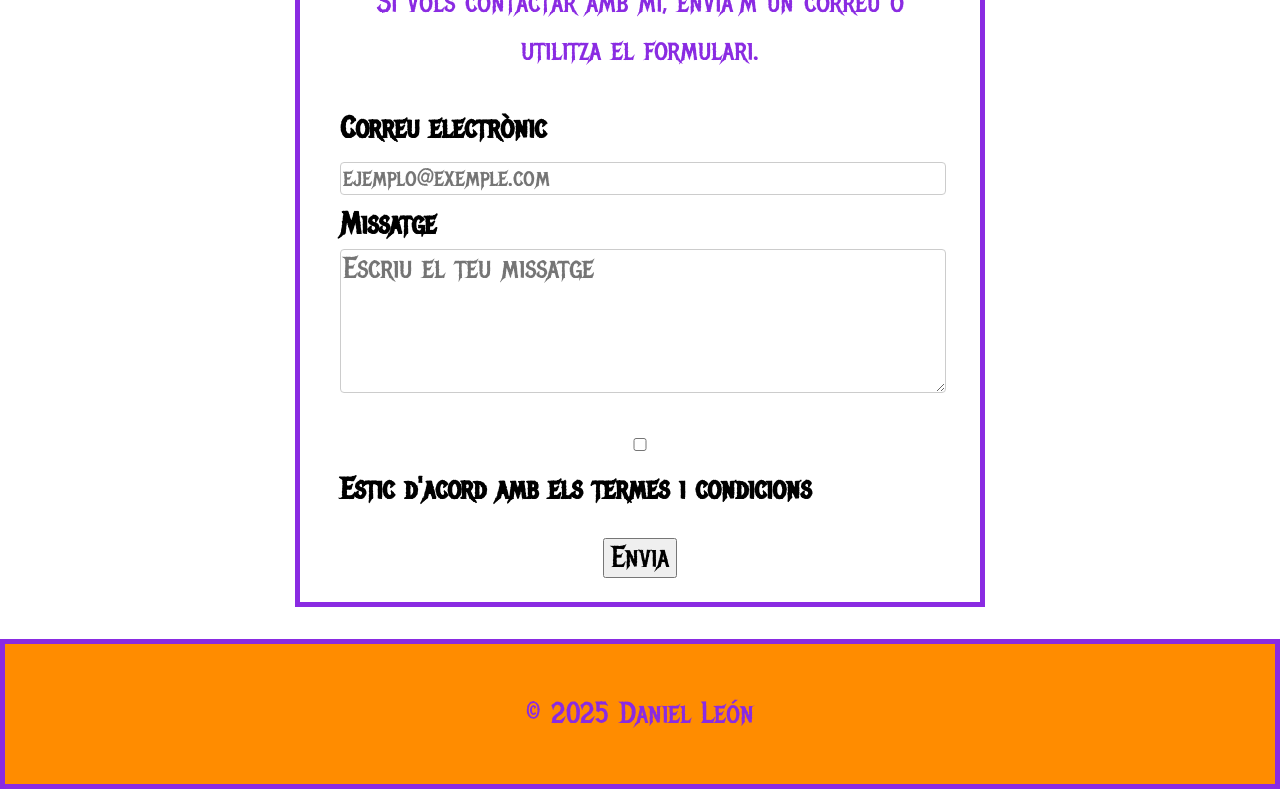
==== commit 388671f3: "Contacto 2.0, frase celebre" ====
--- a/index.html
+++ b/index.html
@@ -39,6 +39,7 @@
                 <div class="card1">
                     <h3>Hideo Kojima</h3>
                     <img src="img/hideo.webp" alt="Hideo kojima">
+                    <h5>""Creo que el juego debería realmente reflejar lo que sienten los jugadores y cambiar en función de ello"."</h5>
                     <p>Hideo Kojima és un dissenyador de videojocs japonès conegut per la seva obra innovadora i narrativa profunda.</p>
                     <p>La seva capacitat per crear narratives immersives i personatges memorables m'ha inspirat a seguir els seus passos.</p>
                 </div>
@@ -78,34 +79,40 @@
             </div>
         </section>
 
-<img src="img/Hand.webp" alt="kojima hand" id="imagen1">
+        <img src="img/Hand.webp" alt="kojima hand" id="imagen1">
     
-        <section class="section" id="contacte-section">
-            <div class="container">
+    <section class="section" id="contacte-section">
+        <div class="container">
                 <h2 id="contacte">Contacte <svg xmlns="http://www.w3.org/2000/svg" width="44" height="44" viewBox="0 0 24 24" fill="none" stroke="currentColor" stroke-width="2" stroke-linecap="round" stroke-linejoin="round" class="icon icon-tabler icons-tabler-outline icon-tabler-phone-spark"><path stroke="none" d="M0 0h24v24H0z" fill="none"/><path d="M11.584 19.225a16 16 0 0 1 -8.584 -13.225a2 2 0 0 1 2 -2h4l2 5l-2.5 1.5a11 11 0 0 0 5 5l1.5 -2.5l.65 .26" /><path d="M19 22.5a4.75 4.75 0 0 1 3.5 -3.5a4.75 4.75 0 0 1 -3.5 -3.5a4.75 4.75 0 0 1 -3.5 3.5a4.75 4.75 0 0 1 3.5 3.5" /></svg></h2>
                 <p>Si vols contactar amb mi, envia'm un correu o utilitza el formulari.</p>
 
-                <form class="contact-form" action="#" method="post">
+            <form class="contact-form" action="#" method="post" id="formulario">
+                
+                <div>
                     <label for="email">Correu electrònic</label>
                     <input type="email" id="email" name="email" placeholder="ejemplo@exemple.com" required>
-<div>
+                </div>
+
+                <div>
                     <label for="missatge">Missatge</label>
                     <textarea id="missatge" name="missatge" rows="4" placeholder="Escriu el teu missatge"></textarea>
-</div>
-                    <div class="hero">
-                        <label class="checkbox-label">
-                            <input type="checkbox" id="condicions" name="condicions" required>
+                </div>
+
+                <div class="hero" id="condiciones-div">
+                    <label class="checkbox-label">
+                        <input type="checkbox" id="condicions" name="condicions" required>
                             Estic d'acord amb els termes i condicions
-                        </label>
-                    </div>
+                    </label>
+                </div>
 
-                    <div class="hero">
-                        <button type="submit">Envia</button>
-                    </div>
-                </form>
-            </div>
-        </section>
-    </main>
+                <div class="hero" id="boton-enviar-div">
+                    <button type="submit">Envia</button>
+                </div>
+
+            </form>
+        </div>
+    </section>
+</main>
 
     <footer>
         <div class="container" id="">
--- a/css/styles.css
+++ b/css/styles.css
@@ -5,7 +5,7 @@
     color: black;
     font-size: 30px;
     font-family: 'Metal Mania', cursive;
-    background-image: url(../img/V.jpeg);
+    background-image: url(../img/metal-gear-solid-snake-cool-orange-desktop-wallpaper-preview.jpg);
     background-size: cover;
     background-attachment: fixed;
     background-position: center;
@@ -13,7 +13,7 @@
 }
 
 /*Esto subaraya en negro los títulos y párrafos */
-h2, h3 {
+h2, h3, h5 {
    color: blueviolet;
     text-shadow:
     -1px -1px 0 black,
@@ -44,6 +44,15 @@
 #p-projectes {
     text-align: center;
     color: blueviolet;
+    text-shadow:  
+    -1px -1px 0 black,
+    1px -1px 0 black,
+    -1px 1px 0 black,
+    1px 1px 0 black;
+}
+
+#projectes {
+    border: 5px solid blueviolet;
 }
 
 .container{
@@ -53,7 +62,19 @@
 }
 
 #contacte-section {
-    color: blueviolet;
+    text-align: center;
+    background-color: white;
+    padding: 20px;
+    width: 50%;
+    margin: 10px auto;
+    border: 5px solid blueviolet;
+    
+}
+
+#formulario {
+    text-align: right;
+    max-width: 600px;
+    margin: 0 auto;
 }
 
 /* Estils de la tipografia */
@@ -88,15 +109,36 @@
 }
 
 label {
-    color: blueviolet;
+    color: black;
+    font-weight: bold;
+    display: block;
+    text-align: left;
+}
+
+input, textarea {
+    width: 100%;
+    border: 1px solid #ccc;
+    border-radius: 4px;
+}
+
+#condiciones-div {
+    text-align: left;
+    margin-top: 10px;
+    color: black;
+}
+
+#boton-enviar-div {
+    text-align: center;
+    margin-top: 20px;
 }
 
 footer {
-    background-color: #0c2e2b;
+    background-color: darkorange;
     color: white;
     text-align: center;
     padding: 1rem 0;
     margin-top: 2rem;
+    border: 5px solid blueviolet;
 }
 
 .card img {
@@ -108,14 +150,14 @@
 .navegacion_principal_contenedor {
     display: flex;
     justify-content: space-around;
-    background-color: #0c2e2b;
+    background-color: darkorange;
     color: white;
     padding: 0px;
     text-align: center;
 }
 
 .bg-fondo {
-    background-color: #0c2e2b;
+    background-color: darkorange;
     height: 100px;
 }
 
@@ -155,7 +197,7 @@
     max-width: 50%;
     height: auto;
     margin: 0 auto;
-    border: black 5px solid;
+    border: blueviolet 5px solid;
 }
 
 #contenido-hero {
@@ -207,7 +249,7 @@
 }
 
 #projectes {
-    background-color: #0c2e2b;
+    background-color: darkorange;
     color: white;
     padding: 20px 0;
     text-align: center;
@@ -227,4 +269,16 @@
     flex-direction: column;
     align-items: center;
 }
+footer {
+    font-size: medium;
+    color: blueviolet;
+    text-align: center;
+
+}
+
+#missatge {
+    font-size: medium;
+    text-align: center;
+}
+
 }
